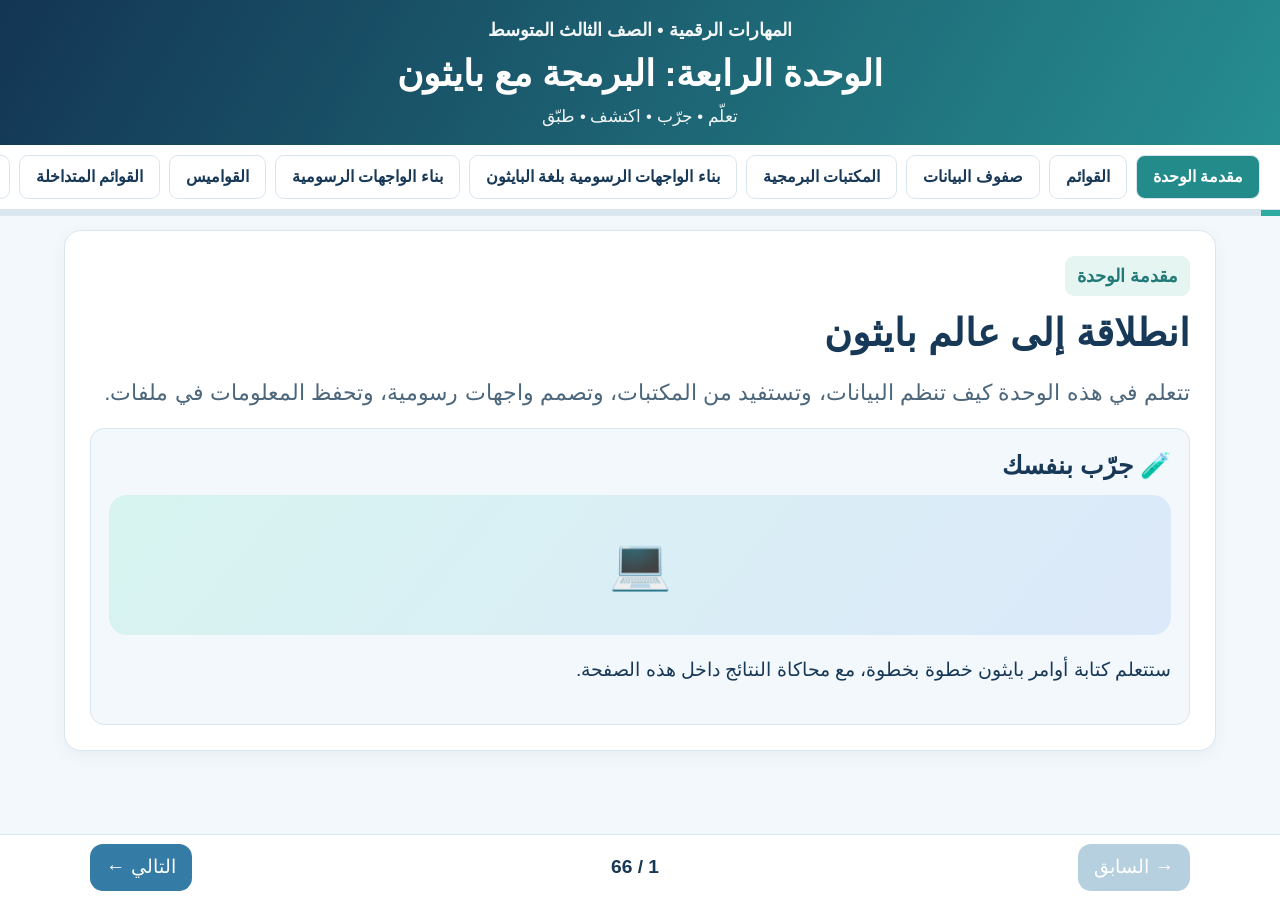
==== python-unit4.html @ 852eeb7a "Alternate blue and warm amber backgrounds across function example cards" ====
<!doctype html><html lang="ar" dir="rtl"><head><meta charset="utf-8"><meta name="viewport" content="width=device-width,initial-scale=1"><title>الوحدة الرابعة | البرمجة مع بايثون</title><style>
:root{--navy:#173957;--teal:#238c8b;--bg:#f3f8fc;--line:#d9e6ef}*{box-sizing:border-box}body{margin:0;background:var(--bg);color:var(--navy);font-family:Tahoma,Arial,sans-serif;line-height:1.9}header{background:linear-gradient(120deg,#133554,#268e90);color:white;padding:20px 5vw;box-shadow:0 4px 20px #1234}header h1{margin:0;font-size:clamp(21px,3vw,35px)}header small{opacity:.88}.tabs{display:flex;gap:8px;overflow:auto;padding:13px 5vw;background:white;position:sticky;top:0;z-index:3;border-bottom:1px solid var(--line)}.tabs button{white-space:nowrap;border:1px solid var(--line);background:white;border-radius:12px;padding:10px 16px;color:var(--navy);cursor:pointer}.tabs button.active{background:var(--teal);color:white}.wrap{max-width:1100px;margin:24px auto 125px;padding:0 18px}.card{background:white;border:1px solid var(--line);border-radius:24px;padding:clamp(18px,4vw,38px);box-shadow:0 12px 35px #14365210}.tag{display:inline-block;background:#e5f5f2;color:#217a78;padding:5px 17px;border-radius:30px;font-weight:bold}.card h2{font-size:clamp(28px,4.5vw,49px);line-height:1.35;margin:18px 0}.lead{font-size:clamp(17px,2.4vw,23px);color:#4c677c}.demo{background:#f3f8fc;border:1px solid var(--line);padding:22px;border-radius:20px;margin-top:26px}.demo h3{margin-top:0}pre{direction:ltr;text-align:left;white-space:pre-wrap;overflow-wrap:anywhere;background:#142c43;color:#d6f4ef;border-radius:14px;padding:18px;font-size:clamp(13px,1.8vw,18px);line-height:1.7}button.action{border:0;background:#287eaa;color:white;border-radius:12px;padding:11px 20px;font:inherit;cursor:pointer;margin:5px}button.action.secondary{background:#e2edf3;color:#19405d}input,select,textarea{font:inherit;padding:10px;border:1px solid #bed4df;border-radius:10px;max-width:100%}textarea{width:100%;min-height:80px}output,.result{display:block;background:#e5f5f2;color:#185d5c;border-radius:12px;padding:12px 16px;margin-top:12px;min-height:50px;font-weight:bold}footer{position:fixed;bottom:0;left:0;right:0;background:#fff;border-top:1px solid var(--line);display:flex;align-items:center;justify-content:space-between;gap:8px;padding:12px max(14px,calc((100vw - 1050px)/2));z-index:4}footer button{border:0;border-radius:13px;padding:11px 20px;background:#347ba6;color:white;font:inherit;cursor:pointer}footer button:disabled{opacity:.35}#progress{height:6px;background:#dbe7ee}#bar{height:100%;width:0;background:#2eaaa1;transition:width .3s}.grid{display:grid;grid-template-columns:repeat(auto-fit,minmax(145px,1fr));gap:12px}.tile{background:#fff;border:1px solid #b8d3e0;border-radius:14px;padding:16px;text-align:center;cursor:pointer}.tile:focus{outline:3px solid #4b9}.visual{height:200px;background:linear-gradient(130deg,#d7f4f0,#dce9fa);border-radius:18px;display:grid;place-items:center;margin-top:20px}.visual span{font-size:75px}.hint{font-size:14px;color:#627d91}.chip{display:inline-block;background:#e7edf6;padding:8px 15px;border-radius:10px;margin:4px}canvas{max-width:100%;background:white;border:1px solid #aacbd1;border-radius:10px} @media(max-width:500px){footer button{padding:10px 13px}.wrap{margin-top:14px}.demo{padding:14px}}
</style><style id="tree-style">.tree{direction:rtl;text-align:center;overflow-x:auto;padding:18px 5px 12px;color:#173957}.tree small{display:block;direction:ltr;font-size:.68em;opacity:.72;font-weight:500}.tree-root,.tree-head,.tree-subhead{border-radius:15px;padding:13px 10px;font-weight:800}.tree-root{background:#173957;color:white;max-width:310px;margin:auto}.tree-branches{display:grid;grid-template-columns:1fr 1.7fr;gap:18px;margin-top:26px;position:relative}.tree-branch{border:2px solid #b8d9df;border-radius:18px;padding:12px;background:#f8fcff;min-width:0}.tree-head{background:#d6edf0}.tree-subbranches{display:grid;grid-template-columns:1fr 1fr;gap:10px;margin-top:14px}.tree-subhead{background:#e7eaf9}.tree-leaves{display:grid;gap:8px;margin-top:12px}.tree-leaves>div{background:white;border:1px solid #b8d9df;border-radius:11px;padding:10px 5px;font-weight:650;font-size:.93em}.tree-branches:before{content:"";position:absolute;top:-26px;left:50%;height:26px;border-left:3px solid #238c8b}@media(max-width:650px){.tree-branches{grid-template-columns:1fr;gap:15px}.tree-subbranches{grid-template-columns:1fr 1fr}.tree-leaves>div{font-size:.78em;padding:8px 3px}.tree-branch{padding:8px}.tree-root{font-size:1em}}@media(max-width:370px){.tree-subbranches{grid-template-columns:1fr}}</style><style id="syntax-explain-style">.explain{background:#f8fcfd;border:2px solid #d5e9e9;border-radius:19px;padding:clamp(14px,3vw,24px);margin:22px 0}.explain h3{margin:0 0 12px;color:#176b70}.explain p{font-size:clamp(16px,2vw,20px);line-height:2}.explain pre{direction:ltr;text-align:left;unicode-bidi:plaintext}.syntax-visual{display:flex;align-items:center;justify-content:center;gap:8px;flex-wrap:wrap;padding:20px 8px;margin:14px 0;background:white;border:1px solid #bedce2;border-radius:14px;font-family:monospace;font-size:clamp(16px,3vw,27px);font-weight:700}.syntax-bracket{background:#d8f3ef;color:#087b76;border-radius:10px;padding:5px 12px;font-size:1.5em}</style><style id="compact-screen-layout">
:root{--page-width:1180px}
html{scroll-padding-top:68px}
body{line-height:1.55;font-size:15px}
header{padding:9px 3vw}
header h1{font-size:clamp(17px,1.8vw,25px);line-height:1.3}
header small{font-size:12px}
.tabs{padding:7px 3vw;gap:6px;position:relative;top:auto}
.tabs button{padding:7px 12px;border-radius:9px;font-size:13px}
.wrap{max-width:var(--page-width);margin:12px auto 76px;padding:0 14px}
.card{padding:clamp(14px,2vw,25px);border-radius:17px;box-shadow:0 5px 16px #1436520d}
.tag{font-size:clamp(15px,1.5vw,19px);padding:5px 12px;border-radius:9px}
.card h2{font-size:clamp(24px,2.7vw,35px);line-height:1.3;margin:10px 0 12px;font-weight:800}
.lead{font-size:clamp(15px,1.45vw,18px);line-height:1.75;margin:8px 0 14px}
.explain{padding:clamp(12px,1.6vw,18px);margin:12px 0;border-radius:13px}
.explain h3,.demo h3{font-size:clamp(17px,1.65vw,21px);line-height:1.45;margin:0 0 9px}
.explain p{font-size:clamp(15px,1.4vw,18px);line-height:1.75;margin:8px 0 12px}
.syntax-visual{padding:10px 6px;margin:9px 0;font-size:clamp(15px,2.2vw,22px)}
.syntax-bracket{padding:2px 9px}
.demo{padding:clamp(12px,1.7vw,18px);border-radius:14px;margin-top:14px}
pre{font-size:clamp(13px,1.3vw,16px);line-height:1.5;padding:12px;margin:10px 0}
.visual{height:140px;margin-top:12px}.visual span{font-size:50px}
.grid{gap:8px}.tile{padding:10px;border-radius:10px}
button.action{padding:8px 15px;margin:3px;font-size:14px}
input,select,textarea{padding:7px}
output,.result{min-height:38px;padding:8px 12px;margin-top:8px}
footer{padding:7px max(12px,calc((100vw - 1100px)/2))}
footer button{padding:7px 16px;font-size:14px}
.tree{padding:8px 3px}.tree-root,.tree-head,.tree-subhead{padding:8px 6px}.tree-branches{margin-top:17px;gap:10px}.tree-branch{padding:8px}.tree-leaves{gap:5px;margin-top:7px}.tree-leaves>div{padding:6px 4px}
@media(min-width:900px) and (max-height:800px){header{padding:5px 3vw}.tabs{padding:5px 3vw}.wrap{margin-top:8px}.card{padding:14px 22px}.card h2{margin:7px 0;font-size:27px}.lead{margin:6px 0 10px}.explain{margin:9px 0;padding:11px 15px}.demo{margin-top:9px}}
@media(max-width:600px){header{padding:9px 14px}.wrap{margin:9px auto 74px;padding:0 9px}.card{padding:13px}.card h2{font-size:25px}.tag{font-size:15px}.tabs{padding:6px 9px}.explain,.demo{padding:11px}.syntax-visual{gap:4px}}
</style><style id="classroom-readability-v2">
/* Clear multi-line header rather than compressed text */
header{padding:16px 24px 15px;text-align:center}
header small{display:block;font-size:clamp(16px,1.4vw,20px);font-weight:650;line-height:1.6;opacity:.95}
header h1{font-size:clamp(27px,2.8vw,40px);line-height:1.35;margin:5px 0 7px;letter-spacing:0}
header>div{font-size:clamp(16px,1.3vw,19px);line-height:1.5;opacity:.94}
.tabs{padding:10px 20px;gap:9px;justify-content:flex-start}
.tabs button{font-size:clamp(16px,1.25vw,19px);font-weight:700;line-height:1.5;padding:9px 16px;flex-shrink:0}
body{font-size:clamp(18px,1.5vw,21px);line-height:1.7}
.wrap{margin-top:14px}
.card h2{font-size:clamp(29px,3vw,41px);line-height:1.4;margin:10px 0 13px}
.tag{font-size:clamp(17px,1.4vw,21px)}
.lead{font-size:clamp(20px,1.75vw,24px);line-height:1.8}
.explain h3,.demo h3{font-size:clamp(21px,1.95vw,27px)}
.explain p{font-size:clamp(19px,1.65vw,23px);line-height:1.8}
pre{font-size:clamp(17px,1.55vw,21px);line-height:1.65}
.syntax-visual{font-size:clamp(19px,2.3vw,29px)}
.tile,.chip,button.action,footer button,input,select,textarea,output,.result{font-size:clamp(17px,1.5vw,21px)}
.hint{font-size:17px}
.tree{font-size:clamp(17px,1.4vw,21px)}
.tree-leaves>div{font-size:.93em}
footer{padding-top:9px;padding-bottom:9px}
@media(max-width:650px){
header{padding:13px 12px;text-align:center}
header h1{font-size:27px}
header small,header>div{font-size:16px}
.tabs{padding:8px 10px}
.tabs button{font-size:16px;padding:8px 12px}
body{font-size:18px}
.card h2{font-size:29px}
.lead,.explain p{font-size:19px}
.explain h3,.demo h3{font-size:21px}
pre{font-size:16px}
.tree{font-size:16px}
}
</style><style id="book-completeness-style">.book-lesson{padding:10px 2px}.book-source{display:inline-block;background:#e8f1ff;border:1px solid #bcd5ef;border-radius:10px;color:#275780;padding:6px 12px;font-size:17px;margin-bottom:9px}.book-lesson h3{font-size:23px;margin:8px 0}.book-explain{background:white;border-right:5px solid #238c8b;padding:12px 17px;line-height:1.85;font-size:clamp(19px,1.65vw,23px);border-radius:9px}.book-review{background:#e6f5ee;padding:13px;border-radius:10px;margin:10px 0;font-size:19px;line-height:1.8}.book-lesson pre{font-size:clamp(17px,1.5vw,21px)}</style><style id="book-function-table-style">.book-table-intro,.book-table-note{font-size:clamp(19px,1.6vw,23px);line-height:1.8}.book-table-wrap{overflow-x:auto;margin:16px 0 24px;border:1px solid #bed8e5;border-radius:14px}.book-functions{border-collapse:collapse;width:100%;background:white;min-width:650px;font-size:clamp(18px,1.45vw,21px)}.book-functions th{background:#176d80;color:white;text-align:right;padding:13px}.book-functions td{padding:12px;border-bottom:1px solid #dce9ef;vertical-align:middle}.book-functions tr:nth-child(even){background:#f1f8fb}.book-functions code{font-size:clamp(16px,1.4vw,20px);color:#15476c;font-weight:700}.book-functions button.action{white-space:nowrap;font-size:17px}.book-table-note{background:#e7f5f2;border-radius:12px;padding:13px}</style><style id="function-name-direction">.function-name{display:inline-block;direction:ltr;unicode-bidi:isolate;white-space:nowrap;font-family:Arial,Tahoma,sans-serif}.card h2{unicode-bidi:plaintext}</style><style id="function-modal-style">
.function-modal-overlay{position:fixed;inset:0;z-index:9999;background:rgba(12,34,53,.68);display:flex;align-items:center;justify-content:center;padding:16px}
.function-modal{background:#fff;color:#173957;border-radius:22px;width:min(800px,100%);max-height:90vh;overflow-y:auto;padding:clamp(18px,3vw,30px);box-shadow:0 20px 65px #001a2c66;direction:rtl}
.function-modal-top{display:flex;align-items:flex-start;justify-content:space-between;gap:16px;border-bottom:1px solid #d8e6ef;padding-bottom:10px}
.function-modal h2{font-size:clamp(23px,2.4vw,32px);margin:0;line-height:1.6}
.function-modal h3{font-size:22px;margin:12px 0 6px}
.function-modal p{font-size:clamp(18px,1.5vw,22px);line-height:1.8}
.function-close{background:#eaf1f5;border:1px solid #bdd3df;border-radius:12px;padding:8px 13px;white-space:nowrap;font:inherit;font-size:18px;cursor:pointer;color:#17425b}
.function-modal pre{font-size:clamp(16px,1.5vw,21px);line-height:1.7}
.function-modal-explain{background:#eaf7f5;padding:13px;border-radius:12px}
.function-modal-result{display:block;background:#d9f4e6;color:#17593e;padding:13px;margin-top:12px;border-radius:12px;font-weight:bold;font-size:21px;direction:ltr;text-align:center}
.function-modal-result[hidden]{display:none}
@media(max-width:600px){.function-modal{padding:15px}.function-modal-top{flex-wrap:wrap}.function-close{margin-right:auto}}
</style><style id="inline-function-style">
.book-functions .inline-function-example td{padding:0;border-bottom:2px solid #8abec3;background:#f5fbfb}
.inline-function-example[hidden]{display:none}
.inline-example-content{padding:17px 20px 20px;border-right:5px solid #238c8b}
.inline-example-head{display:flex;align-items:center;justify-content:space-between;gap:12px;flex-wrap:wrap}
.inline-example-head h3{font-size:clamp(21px,1.9vw,26px);margin:0}
.inline-example-hide{font:inherit;font-size:17px;border:1px solid #b8d3e0;background:white;color:#205e6a;border-radius:10px;padding:8px 13px;cursor:pointer}
.inline-example-content p{font-size:clamp(18px,1.55vw,22px);line-height:1.8}
.inline-example-content pre{font-size:clamp(17px,1.5vw,21px);margin:12px 0}
.inline-example-note{background:#e5f4f1;padding:12px;border-radius:10px}
.inline-example-result{display:block;background:#d8f4e5;color:#175b41;padding:12px;margin-top:10px;border-radius:10px;font-weight:bold;direction:ltr;text-align:center}
.inline-example-result[hidden]{display:none}
</style><style id="native-expand-style">.book-functions .function-detail-row td{padding:0 12px 12px;background:#f7fbfd}.function-native-detail{border:2px solid #8dc9c5;border-radius:13px;overflow:hidden;background:#fff}.function-native-detail summary{list-style:none;cursor:pointer;background:#e0f4ef;color:#145c64;font-weight:800;font-size:clamp(18px,1.5vw,22px);padding:13px 17px;line-height:1.7}.function-native-detail summary::-webkit-details-marker{display:none}.function-native-detail[open] summary{background:#bde8de}.function-native-content{padding:12px 18px 18px}.function-native-content p{font-size:clamp(18px,1.5vw,22px);line-height:1.8}.function-native-content pre{font-size:clamp(17px,1.5vw,21px)}.function-native-result{background:#d9f5e7;color:#195a3c;padding:13px;border-radius:10px;font-size:20px}.expand-hint{color:#176f75;font-size:16px;font-weight:700}.function-row td{border-bottom:0!important}.function-detail-row td{border-bottom:2px solid #c8e2e4!important}</style><style id="simple-functions-table-style">.simple-function-table{min-width:650px;table-layout:fixed}.simple-function-table th:first-child{width:32%}.simple-function-table th:nth-child(2){width:68%}.simple-function-table td{vertical-align:top;padding:15px}.simple-function-table .function-name-cell code{font-size:clamp(19px,1.7vw,24px);white-space:normal;overflow-wrap:anywhere}.simple-function-table .function-name-cell p{font-size:clamp(17px,1.45vw,21px);line-height:1.8;margin:12px 0}.simple-function-table .function-example-cell pre{margin:0 0 9px;font-size:clamp(16px,1.45vw,20px);padding:14px;white-space:pre-wrap}.simple-function-result{background:#def3e8;border-radius:9px;padding:10px 14px;font-size:clamp(17px,1.4vw,20px);line-height:1.8}.simple-function-result bdi{font-weight:700;color:#145e4d}.simple-function-table tr:nth-child(even){background:#f5fafc}</style><style id="function-card-borders-v19">
/* Separate every function example as a clearly outlined card without changing content */
.simple-function-table{border-collapse:separate!important;border-spacing:0 13px!important;background:#f2f8fb!important;padding:7px 12px 12px!important;border:0!important}
.simple-function-table thead th{background:#176d80!important}
.simple-function-table tbody tr{background:#fff!important;box-shadow:0 3px 11px rgba(18,64,86,.11);outline:2px solid #8dbacb;outline-offset:0;border-radius:13px}
.simple-function-table tbody tr:nth-child(even){background:#f9fcff!important}
.simple-function-table tbody td{border-top:2px solid #91bfcc!important;border-bottom:2px solid #91bfcc!important}
.simple-function-table tbody td:first-child{border-right:2px solid #91bfcc!important;border-top-right-radius:13px;border-bottom-right-radius:13px;background:#edf7fa}
.simple-function-table tbody td:last-child{border-left:2px solid #91bfcc!important;border-top-left-radius:13px;border-bottom-left-radius:13px}
.simple-function-table tbody tr:hover td{border-color:#258e91!important}
@media(max-width:650px){.simple-function-table{border-spacing:0 10px!important;padding:5px 7px!important}.simple-function-table tbody td{padding:12px}}
</style><style id="alternating-function-cards-v20">
/* Alternate full card backgrounds with readable text and distinct borders */
.simple-function-table tbody tr:nth-child(odd) td{background:#e9f5ff!important;border-color:#80b6db!important}
.simple-function-table tbody tr:nth-child(even) td{background:#fff2df!important;border-color:#e6b777!important}
.simple-function-table tbody tr:nth-child(odd) td:first-child{background:#d9edff!important}
.simple-function-table tbody tr:nth-child(even) td:first-child{background:#ffe8c8!important}
.simple-function-table tbody tr:nth-child(odd) .simple-function-result{background:#cfe8f9!important}
.simple-function-table tbody tr:nth-child(even) .simple-function-result{background:#f9dfb8!important}
.simple-function-table tbody tr:nth-child(odd):hover td{border-color:#378dbb!important}
.simple-function-table tbody tr:nth-child(even):hover td{border-color:#c38a35!important}
</style></head><body><header><small>المهارات الرقمية • الصف الثالث المتوسط</small><h1>الوحدة الرابعة: البرمجة مع بايثون</h1><div>تعلّم • جرّب • اكتشف • طبّق</div></header><nav class="tabs" id="tabs"></nav><div id="progress"><div id="bar"></div></div><main class="wrap"><article class="card" id="slide"></article></main><footer><button id="prev">→ السابق</button><b id="counter"></b><button id="next">التالي ←</button></footer><script>
const slides=[{"title": "انطلاقة إلى عالم بايثون", "section": "مقدمة الوحدة", "desc": "تتعلم في هذه الوحدة كيف تنظم البيانات، وتستفيد من المكتبات، وتصمم واجهات رسومية، وتحفظ المعلومات في ملفات.", "kind": "intro"}, {"title": "هياكل البيانات", "section": "القوائم وصفوف البيانات", "desc": "هي طرق لتنظيم البيانات وتخزينها؛ منها البسيطة مثل الأعداد والنصوص، وغير البسيطة مثل القوائم والقواميس.", "kind": "concept"}, {"title": "أنشئ قائمة", "section": "القوائم وصفوف البيانات", "desc": "القائمة تجمع عناصر مرتبة بين قوسين مربعين، ويمكن تغيير عناصرها وإضافة عناصر جديدة.", "kind": "list"}, {"title": "الوصول إلى عناصر القائمة", "section": "القوائم وصفوف البيانات", "desc": "يبدأ فهرس عناصر القائمة من الصفر؛ العنصر الأول رقمه 0 والثاني رقمه 1.", "kind": "index"}, {"title": "إضافة وحذف العناصر", "section": "القوائم وصفوف البيانات", "desc": "تضيف append() عنصرًا في نهاية القائمة، وتحذف remove() عنصرًا محددًا بقيمته من القائمة.", "kind": "append"}, {"title": "صفوف البيانات Tuple", "section": "القوائم وصفوف البيانات", "desc": "صف البيانات يشبه القائمة، لكنه غير قابل لتعديل عناصره بعد إنشائه، ويُكتب عادة بين قوسين دائريين.", "kind": "tuple"}, {"title": "اختبر فهمك: القوائم", "section": "القوائم وصفوف البيانات", "desc": "ما رقم فهرس أول عنصر في قائمة بايثون؟", "kind": "quiz:0|1|2|0"}, {"title": "لماذا نستخدم المكتبات؟", "section": "المكتبات البرمجية", "desc": "المكتبة مجموعة تعليمات برمجية جاهزة نعيد استخدامها لتوفير الوقت والجهد.", "kind": "concept"}, {"title": "المكتبات القياسية", "section": "المكتبات البرمجية", "desc": "تضم بايثون مكتبات جاهزة، مثل math للحسابات وrandom للاختيار العشوائي.", "kind": "library"}, {"title": "جرّب دوال الرياضيات", "section": "المكتبات البرمجية", "desc": "استخدم دالة الجذر التربيعي من مكتبة math لحساب جذر عدد.", "kind": "sqrt"}, {"title": "الاختيار العشوائي", "section": "المكتبات البرمجية", "desc": "يمكن اختيار قيمة عشوائية من مجموعة قيم باستخدام random.choice.", "kind": "random"}, {"title": "مدير الحزم pip", "section": "المكتبات البرمجية", "desc": "يُستخدم pip لتثبيت مكتبات إضافية عند توفر بيئة بايثون مناسبة واتصال مطلوب.", "kind": "pip"}, {"title": "اختبر فهمك: المكتبات", "section": "المكتبات البرمجية", "desc": "ما فائدة المكتبات البرمجية؟", "kind": "quiz:إعادة استخدام أكواد جاهزة|حذف بايثون|منع كتابة البرامج|0"}, {"title": "مرحبًا بالواجهات الرسومية", "section": "بناء الواجهات الرسومية", "desc": "تساعد Tkinter في بناء نوافذ وعناصر تفاعل، مثل الأزرار ولوحة الرسم Canvas.", "kind": "gui"}, {"title": "لوحة الرسم Canvas", "section": "بناء الواجهات الرسومية", "desc": "تحدد مساحة الرسم، لون الخلفية، وأبعاد النافذة قبل رسم الأشكال.", "kind": "canvas"}, {"title": "الإحداثيات", "section": "بناء الواجهات الرسومية", "desc": "تُحدد مواضع الرسم باستخدام قيم x وy؛ تزداد x إلى اليمين وy إلى الأسفل.", "kind": "coords"}, {"title": "رسم الأشكال", "section": "بناء الواجهات الرسومية", "desc": "يمكن رسم خطوط ومستطيلات وأشكال بيضاوية على Canvas.", "kind": "shapes"}, {"title": "الأحداث والتفاعل", "section": "بناء الواجهات الرسومية", "desc": "تستجيب الواجهات الرسومية لأحداث مثل النقر بالفأرة والضغط على لوحة المفاتيح.", "kind": "events"}, {"title": "اختبر فهمك: Tkinter", "section": "بناء الواجهات الرسومية", "desc": "ما العنصر المستخدم للرسم داخل نافذة Tkinter؟", "kind": "quiz:Canvas|print|input|0"}, {"title": "ما القاموس؟", "section": "القواميس", "desc": "القاموس يخزن أزواجًا من المفاتيح والقيم، مثل اسم الطالب ودرجته.", "kind": "dict"}, {"title": "الوصول إلى القيم", "section": "القواميس", "desc": "يمكن قراءة قيمة القاموس بذكر مفتاحها بين أقواس مربعة.", "kind": "dictget"}, {"title": "تعديل القاموس", "section": "القواميس", "desc": "يمكن إضافة مفتاح جديد أو تغيير قيمة مفتاح موجود، وكذلك حذف مفتاح.", "kind": "dictedit"}, {"title": "اختبر فهمك: القواميس", "section": "القواميس", "desc": "أي تركيب يربط اسمًا بقيمة؟", "kind": "quiz:القاموس|العدد الصحيح|السلسلة النصية|0"}, {"title": "القوائم المتداخلة", "section": "القوائم المتداخلة", "desc": "يمكن أن تحتوي قائمة على قائمة أخرى، مثل جدول درجات عدة طلاب.", "kind": "nested"}, {"title": "الوصول إلى قيمة متداخلة", "section": "القوائم المتداخلة", "desc": "استخدم فهرسين متتاليين: الأول لاختيار القائمة الداخلية، والثاني لاختيار عنصر منها.", "kind": "nestedget"}, {"title": "تحدي درجات الطلاب", "section": "القوائم المتداخلة", "desc": "تأمل الجدول، ثم اختر الصف والعمود لعرض الدرجة المقابلة.", "kind": "matrix"}, {"title": "لماذا نستخدم الملفات؟", "section": "الملفات", "desc": "تُفقد البيانات الموجودة في ذاكرة التشغيل عند إغلاق البرنامج، بينما تبقى البيانات المحفوظة في الملفات.", "kind": "concept"}, {"title": "فتح ملف نصي", "section": "الملفات", "desc": "تستخدم open لفتح الملف، مع تحديد نمط مثل r للقراءة أو w للكتابة أو a للإلحاق.", "kind": "file"}, {"title": "الكتابة والقراءة", "section": "الملفات", "desc": "يمكن كتابة نص إلى ملف وقراءته لاحقًا. هذا المثال يحاكي ملفًا نصيًا داخل الدرس دون الوصول إلى ملفات جهازك.", "kind": "filedemo"}, {"title": "مشروع الوحدة: حساب الدرجات", "section": "مشروع الوحدة", "desc": "أنشئ قوائم درجات للرياضيات والعلوم والدراسات الاجتماعية، ثم احسب المتوسط وحدد المادة الأعلى.", "kind": "project"}, {"title": "تحدي الختام", "section": "التقويم النهائي", "desc": "أكملت رحلة البرمجة مع بايثون. اختبر مهاراتك ثم جرّب كتابة البرامج على بيئة بايثون حقيقية.", "kind": "final"}];

const bookAdditions=[{"title":"إنشاء القوائم وطباعتها","section":"القوائم وصفوف البيانات","desc":"القائمة هيكل بيانات خطي مرتب، تقبل أرقامًا ونصوصًا وعناصر من أنواع مختلفة، وتُكتب عناصرها بين [ ] مفصولة بفواصل.","kind":"book","example":"nums = [1, 132, 358, 14.5, 7.13]\nfruits = [\"apple\", \"orange\", \"banana\"]\nprint(nums)\nprint(fruits)","explain":"الأقواس المربعة [ ] لإنشاء القائمة، والفاصلة , للفصل بين العناصر. يمكن المرور على العناصر باستخدام for.","source":"١٣٤–١٣٥"},{"title":"الفهرسة الموجبة والسالبة","section":"القوائم وصفوف البيانات","desc":"تبدأ الفهرسة من الصفر. ويمكن استخدام فهرس سالب للعد من نهاية القائمة.","kind":"book","example":"fruits = [\"apple\", \"orange\", \"banana\"]\nprint(fruits[2])  # banana\nprint(fruits[-1]) # banana\nprint(fruits[-2]) # orange","explain":"القوسان [ ] بعد اسم القائمة للوصول إلى عنصر؛ [0] للأول، [1] للثاني، و[-1] للأخير.","source":"١٣٥–١٣٦"},{"title":"تعديل عنصر في القائمة","section":"القوائم وصفوف البيانات","desc":"القوائم قابلة للتغيير، لذا يمكن استبدال قيمة عنصر موجود باستخدام فهرسه.","kind":"book","example":"fruits = [\"apple\", \"orange\", \"banana\"]\nfruits[1] = \"grape\"\nprint(fruits)  # [\"apple\", \"grape\", \"banana\"]","explain":"تحدد [1] العنصر الثاني ثم تستبدل قيمته. هذا يختلف عن الصف البياني الذي لا يقبل التعديل.","source":"١٣٦"},{"title":"دالة len()","section":"القوائم وصفوف البيانات","desc":"تعيد عدد عناصر القائمة. وهي دالة مدمجة تُكتب حول اسم القائمة بأقواس دائرية.","kind":"book","example":"grades = [89, 88, 98, 95]\nprint(len(grades)) # 4","explain":"تُمرر القائمة إلى len(grades) فتحسب العناصر الأربعة، وليس مجموع الدرجات.","source":"١٣٧"},{"title":"دالة sum()","section":"القوائم وصفوف البيانات","desc":"تحسب مجموع عناصر القائمة العددية.","kind":"book","example":"grades = [89, 88, 98, 95]\nprint(sum(grades)) # 370","explain":"sum() للجمع، ولا تصلح لجمع قائمة تحتوي على نصوص وأعداد مختلطة.","source":"١٣٧"},{"title":"دالتا max() وmin()","section":"القوائم وصفوف البيانات","desc":"تعيد max() أكبر قيمة، وتعيد min() أصغر قيمة من القائمة.","kind":"book","example":"grades = [89, 88, 98, 95]\nprint(max(grades)) # 98\nprint(min(grades)) # 88","explain":"يمكن تطبيق min على قائمة حروف قابلة للمقارنة مثل [\"b\",\"a\",\"x\"] فتعيد \"a\". لا تخلط أرقامًا ونصوصًا في المقارنة.","source":"١٣٨"},{"title":"إنشاء قائمة فارغة ثم إضافة العناصر","section":"القوائم وصفوف البيانات","desc":"تبدأ بقائمة فارغة [ ] ثم تستقبل عناصر جديدة باستخدام append().","kind":"book","example":"subjects = []\nfor i in range(3):\n    subject = input(\"Subject: \")\n    subjects.append(subject)\nprint(subjects)","explain":"append(x) تضيف x في نهاية القائمة. لاحظ الأقواس المربعة للقائمة والدائرية لاستدعاء الدالة.","source":"١٣٩"},{"title":"الدالة remove(x): حذف بالقيمة","section":"القوائم وصفوف البيانات","desc":"تحذف أول ظهور للعنصر الذي تساوي قيمته x، وليس العنصر الموجود في الفهرس x.","kind":"book","example":"grades = [89, 88, 98, 95]\ngrades.append(100)\ngrades.remove(88)\nprint(grades) # [89, 98, 95, 100]","explain":"remove(88) تبحث عن القيمة 88 وتحذفها. إذا لم توجد القيمة يحدث خطأ ValueError. هذا هو الحذف المعروض في الكتاب.","source":"١٣٩–١٤٠"},{"title":"الدالة count(x): عدّ التكرارات","section":"القوائم وصفوف البيانات","desc":"تعيد عدد مرات ظهور قيمة معينة داخل القائمة.","kind":"book","example":"grades = [89, 88, 98, 95]\ngrades.append(88)\nprint(grades.count(88)) # 2","explain":"القيمة 88 ظهرت مرتين؛ لا تحذف الدالة شيئًا، بل تعيد العدد فقط.","source":"١٣٩–١٤٠"},{"title":"الدالة sort(): ترتيب تصاعدي","section":"القوائم وصفوف البيانات","desc":"ترتب عناصر القائمة نفسها تصاعديًا.","kind":"book","example":"grades = [89, 98, 95, 100]\ngrades.sort()\nprint(grades) # [89, 95, 98, 100]","explain":"sort() تغير ترتيب القائمة الأصلية؛ الأقواس فارغة لأننا لم نمرر وسيطًا.","source":"١٣٩–١٤٠"},{"title":"الدالة reverse(): عكس الترتيب","section":"القوائم وصفوف البيانات","desc":"تعكس الترتيب الحالي للعناصر، ولا ترتبها تصاعديًا أو تنازليًا بحسب القيمة.","kind":"book","example":"grades = [89, 98, 95, 100]\ngrades.reverse()\nprint(grades) # [100, 95, 98, 89]","explain":"الفرق مهم: reverse() تقلب ترتيب العناصر الحالي، أما sort() فترتبها بحسب القيمة.","source":"١٣٩–١٤٠"},{"title":"الدالة clear(): إفراغ القائمة","section":"القوائم وصفوف البيانات","desc":"تحذف جميع العناصر من القائمة مع بقاء القائمة نفسها.","kind":"book","example":"grades = [89, 98, 95, 100]\ngrades.clear()\nprint(grades) # []","explain":"بعد clear() تصبح القائمة فارغة [ ]، بخلاف remove(x) التي تحذف قيمة محددة.","source":"١٣٩–١٤١"},{"title":"تدريب الدوال: قائمة المشتريات","section":"القوائم وصفوف البيانات","desc":"طبّق دالتي الحذف وعد العناصر على المثال الوارد في الكتاب.","kind":"book","example":"groceryList = [\"salad\", \"fruits\", \"vegetables\", \"dairy\"]\ngroceryList.remove(\"dairy\")\nprint(len(groceryList)) # 3","explain":"لإزالة dairy نستخدم remove(\"dairy\")، ولعرض عدد العناصر المتبقية نستخدم len(groceryList).","source":"١٤١"},{"title":"صفوف البيانات: عدم قابلية التعديل","section":"القوائم وصفوف البيانات","desc":"الصف Tuple مرتب لكنه غير قابل لتغيير عناصره بعد إنشائه.","kind":"book","example":"personalInfo = (\"Khaled\", \"khaled@edu.sa\", 1234)\nprint(personalInfo[0])\n# personalInfo[0] = \"Saad\"  # TypeError","explain":"يُنشأ الصف بالأقواس ( )، ويُقرأ عنصره بالأقواس [ ]. محاولة تغيير العنصر تُنتج خطأ TypeError.","source":"١٤٢–١٤٤"},{"title":"المكتبات والنماذج البرمجية","section":"المكتبات البرمجية","desc":"تضم مكتبة بايثون القياسية نماذج جاهزة ودوال يمكن إعادة استخدامها بدل كتابة كل وظيفة من الصفر.","kind":"book","example":"import math\nprint(math.sqrt(81))\nfrom math import floor\nprint(floor(3.8))","explain":"import لاستيراد النموذج كاملًا، وfrom ... import لاستيراد دالة محددة. تشرح صفحات الكتاب الفرق بين المكتبة والنموذج والدالة.","source":"١٤٨–١٥٤"},{"title":"نماذج النظام والرياضيات والوقت","section":"المكتبات البرمجية","desc":"يقدم الكتاب نماذج مثل sys وos وmath وtime وdatetime وtkinter، ويعرض أمثلة لاستدعاء دوالها.","kind":"book","example":"import sys\nimport os\nimport math\nimport datetime\nprint(sys.platform)\nprint(os.getcwd())\nprint(math.pi)\nprint(datetime.date.today())","explain":"sys لمعلومات النظام، وos للتعامل مع بيئة التشغيل، وmath للرياضيات، وdatetime للتاريخ. قد تختلف النتائج بحسب الجهاز.","source":"١٥٤–١٦٢"},{"title":"الزوايا والدوال الرياضية","section":"المكتبات البرمجية","desc":"تستخدم دوال sin وcos وtan قياس الزاوية بالتقدير الدائري، وليس الدرجات مباشرة.","kind":"book","example":"import math\nangle = math.radians(60)\nprint(math.sin(angle))\nprint(math.cos(angle))","explain":"تحول radians(60) الستين درجة إلى راديان قبل تمريرها إلى الدوال المثلثية.","source":"١٥٨–١٥٩"},{"title":"مكتبة pygame وإنشاء الشاشة","section":"المكتبات البرمجية","desc":"يشرح الكتاب تثبيت pygame وتهيئتها وإنشاء نافذة وتحديد الألوان وأبعاد الشاشة.","kind":"book","example":"import pygame\npygame.init()\nscreen = pygame.display.set_mode((500, 400))\npygame.display.set_caption(\"My screen\")","explain":"تحتاج pygame إلى تثبيت منفصل في بيئة بايثون. الزوج (500, 400) يمثل العرض والارتفاع، والألوان قد تُمثل بقيم RGB.","source":"١٦٣–١٦٨"},{"title":"تكينتر: الألوان ولوحة الرسم","section":"بناء الواجهات الرسومية بلغة البايثون","desc":"يمكن تحديد الألوان بأسمائها أو قيمها، وتُنشأ لوحة Canvas لرسم الأشكال.","kind":"book","example":"from tkinter import *\nwindow = Tk()\ncanvas = Canvas(window, bg=\"teal\", width=600, height=200)\ncanvas.pack()\nwindow.mainloop()","explain":"تحدد bg لون الخلفية، وwidth العرض، وheight الارتفاع. pack() تعرض اللوحة في النافذة.","source":"١٧١–١٧٤"},{"title":"الأحداث والتفاعل مع الفأرة","section":"بناء الواجهات الرسومية بلغة البايثون","desc":"يربط bind الحدث بدالة تستجيب للنقر أو حركة مؤشر الفأرة.","kind":"book","example":"def callback(event):\n    print(event.x, event.y)\ncanvas.bind(\"<Button-1>\", callback)","explain":"<Button-1> لنقرة الفأرة اليسرى. يمرر الحدث إحداثيات النقر، ويُكتب اسم callback دون أقواس عند الربط.","source":"١٧٥–١٧٦"},{"title":"رسم الخط والمثلث والمستطيل والبيضاوي","section":"بناء الواجهات الرسومية بلغة البايثون","desc":"يعرض الكتاب دوال الرسم باستخدام إحداثيات النقاط على لوحة Canvas.","kind":"book","example":"canvas.create_line(20, 30, 180, 100)\ncanvas.create_polygon(20, 120, 80, 30, 140, 120)\ncanvas.create_rectangle(180, 30, 280, 120)\ncanvas.create_oval(300, 30, 420, 120)","explain":"تُقرأ الإحداثيات في أزواج x,y. يبدأ المحور الرأسي من أعلى اللوحة ويتجه للأسفل.","source":"١٧٣–١٨٠"},{"title":"إنشاء القاموس بطريقتين","section":"القواميس","desc":"ينشأ القاموس إما بأقواس { } مع أزواج مفتاح:قيمة، أو باستخدام dict().","kind":"book","example":"gulf = {\"Oman\": \"Muscat\", \"Bahrain\": \"Manama\"}\nother = dict(Oman=\"Muscat\", Bahrain=\"Manama\")\nprint(gulf)","explain":"كل مفتاح فريد؛ لا يمكن استخدام رقم فهرس للوصول إلى عنصر كما في القائمة.","source":"١٨٤–١٨٦"},{"title":"الوصول إلى قيم القاموس","section":"القواميس","desc":"تصل إلى القيمة إما باستخدام المفتاح بين [ ] أو باستخدام get().","kind":"book","example":"gulf = {\"Oman\": \"Muscat\", \"Bahrain\": \"Manama\"}\nprint(gulf[\"Oman\"])\nprint(gulf.get(\"Bahrain\"))","explain":"المفتاح وليس رقم الموقع هو وسيلة الوصول. get() تعيد None عند غياب المفتاح افتراضيًا، بينما [ ] قد تثير KeyError.","source":"١٨٧"},{"title":"تحديث القاموس وإظهار مفاتيحه وقيمه","section":"القواميس","desc":"يمكن تعديل القيم وإضافة أزواج جديدة باستخدام update()، وعرض المفاتيح والقيم باستخدام keys() وvalues().","kind":"book","example":"students = {\"Khalid\": 154327, \"Saad\": 154876}\nstudents.update({\"Ahmed\": 174527})\nstudents.update({\"Saad\": 154651})\nprint(students.keys())\nprint(students.values())","explain":"update() تضيف مفتاحًا جديدًا أو تغير قيمة مفتاح موجود. keys() للمفاتيح وvalues() للقيم.","source":"١٨٨–١٨٩"},{"title":"حذف عناصر القاموس","section":"القواميس","desc":"يمكن حذف زوج معين باستخدام del، أو حذف جميع العناصر باستخدام clear().","kind":"book","example":"gulf = {\"Oman\": \"Muscat\", \"Bahrain\": \"Manama\"}\ndel gulf[\"Oman\"]\nprint(gulf)\ngulf.clear()\nprint(gulf) # {}","explain":"del gulf[\"Oman\"] تحذف المفتاح وقيمته، وclear() تفرغ القاموس مع بقائه.","source":"١٩٠–١٩١"},{"title":"قوائم متداخلة من أنواع مختلفة","section":"القوائم المتداخلة","desc":"يمكن أن تضم القائمة قائمة داخلية إلى جانب عناصر أخرى مثل النصوص والأعداد.","kind":"book","example":"data = [3, [ \"a\", \"b\", \"c\" ], 7.5, -2, \"orange\"]\nprint(data[1])","explain":"الأقواس المربعة الخارجية تجمع عناصر القائمة الرئيسية، والداخلية تجمع عناصر قائمة فرعية.","source":"١٩٥–١٩٦"},{"title":"التكرارات المتداخلة","section":"القوائم المتداخلة","desc":"يمكن المرور على القوائم الداخلية باستخدام حلقتين متداخلتين.","kind":"book","example":"data = [[1, 2], [\"c\", \"d\"]]\nfor row in data:\n    for item in row:\n        print(item)","explain":"الحلقة الخارجية تمر على القوائم الفرعية، والداخلية تمر على عناصر كل قائمة.","source":"١٩٧–١٩٨"},{"title":"أنماط فتح الملفات","section":"الملفات","desc":"تستخدم open() اسم الملف ونمط التشغيل: r للقراءة، وw للكتابة مع استبدال المحتوى، وa للإلحاق، وr+ للقراءة والكتابة في ملف موجود.","kind":"book","example":"f = open(\"file.txt\", \"r\")\ntext = f.read()\nf.close()","explain":"يجب وجود الملف عند استخدام r أو r+. ينشئ w وa ملفًا إذا لم يكن موجودًا. أغلق الملف بعد الانتهاء.","source":"٢٠١–٢٠٣"},{"title":"قراءة ملف سطرًا بسطر","section":"الملفات","desc":"تقرأ readline() سطرًا واحدًا في كل استدعاء، بينما تقرأ readlines() جميع الأسطر في قائمة.","kind":"book","example":"f = open(\"file.txt\", \"r\")\nprint(f.readline())\nprint(f.readlines())\nf.close()","explain":"يُبقي الحرف \\n على نهاية السطر غالبًا، ويمكن استخدام replace(\"\\n\", \"\") لإزالته عند تخزين أسماء المدن.","source":"٢٠٤، ٢٠٧–٢٠٨"},{"title":"الفرق بين الإلحاق والكتابة","section":"الملفات","desc":"النمط a يضيف في نهاية الملف، أما w فيستبدل المحتوى السابق.","kind":"book","example":"f = open(\"cities.txt\", \"w\")\nf.write(\"Riyadh\\n\")\nf.close()\nf = open(\"cities.txt\", \"a\")\nf.write(\"Jeddah\\n\")\nf.close()","explain":"\\n ينشئ سطرًا جديدًا. لا تستخدم w لإضافة بيانات إلى ملف تريد الاحتفاظ بمحتواه القديم.","source":"٢٠٥–٢٠٦"},{"title":"ملف المدن وقائمة الأسطر","section":"الملفات","desc":"يمكن تحويل الأسطر المقروءة من ملف إلى عناصر قائمة، ثم إزالة محارف الانتقال للسطر.","kind":"book","example":"cities = []\nf = open(\"cities.txt\", \"r\")\nfor line in f:\n    cities.append(line.replace(\"\\n\", \"\"))\nf.close()\nprint(cities)","explain":"تستخدم append() لإضافة كل مدينة إلى القائمة بعد تنظيف النص.","source":"٢٠٧–٢٠٨"},{"title":"البحث عن كلمة في ملف","section":"الملفات","desc":"يوظف مثال الكتاب قراءة الأسطر وعد مرات ظهور كلمة يكتبها المستخدم.","kind":"book","example":"f = open(\"Riyadh.txt\", \"r\")\nword = input(\"Type a word: \")\ncount = 0\nfor line in f:\n    count += line.count(word)\nf.close()\nprint(count)","explain":"تجمع الحلقة عدد مرات ظهور الكلمة في أسطر الملف. تعتمد النتيجة على محتوى الملف وطريقة مطابقة النص.","source":"٢٠٨–٢٠٩"},{"title":"حساب مجموع الدرجات ومتوسطها من ملف","section":"الملفات","desc":"تُقرأ الدرجات من الملف، وتحوّل إلى أعداد، ثم يُحسب مجموعها ومتوسطها.","kind":"book","example":"grades = [85, 90, 93, 87, 98]\ntotal = sum(grades)\naverage = total / len(grades)\nprint(total)   # 453\nprint(average) # 90.6","explain":"يشرح الكتاب قراءة الدرجات من ملف، ثم تحويلها إلى أعداد، وحساب المجموع والمتوسط وإلحاق النتيجة بالملف.","source":"٢٠٩–٢١١"},{"title":"تدريبات الوحدة والمشروع","section":"مشروع الوحدة","desc":"تتضمن نهاية الوحدة تدريبات على الملفات ومشروع حساب درجات مواد الرياضيات والعلوم والدراسات الاجتماعية.","kind":"book","example":"math = [85, 90, 95]\nscience = [88, 92, 91]\nsocial = [90, 94, 96]\nprint(sum(math) / len(math))","explain":"تطبيق شامل على القوائم والتكرار والمجموع والمتوسط والملفات، يتبعه تقويم مهارات الوحدة.","source":"٢١٢–٢١٧"}];
const placeBefore=(kind,items)=>{let at=slides.findIndex(x=>x.kind===kind);if(at>=0)slides.splice(at,0,...items)};
placeBefore('list',bookAdditions.filter(x=>x.section==='القوائم وصفوف البيانات'&&['إنشاء القوائم وطباعتها'].includes(x.title)));
placeBefore('append',bookAdditions.filter(x=>x.section==='القوائم وصفوف البيانات'&&!['إنشاء القوائم وطباعتها'].includes(x.title)&&!x.title.startsWith('صفوف')));
placeBefore('tuple',bookAdditions.filter(x=>x.title.startsWith('صفوف البيانات:')));
placeBefore('library',bookAdditions.filter(x=>x.section==='المكتبات البرمجية'));
placeBefore('gui',bookAdditions.filter(x=>x.section==='بناء الواجهات الرسومية بلغة البايثون'));
placeBefore('dict',bookAdditions.filter(x=>x.section==='القواميس'));
placeBefore('nested',bookAdditions.filter(x=>x.section==='القوائم المتداخلة'));
placeBefore('file',bookAdditions.filter(x=>x.section==='الملفات'));
placeBefore('project',bookAdditions.filter(x=>x.section==='مشروع الوحدة'));

// جدول الدوال كما ورد في صفحات ١٣٧ و١٣٩ من الكتاب، قبل الأمثلة التطبيقية
const functionTableSlide={title:"جدول الدوال المستخدمة مع القوائم",section:"القوائم وصفوف البيانات",desc:"تعرّف أولًا على اسم كل دالة واستخدامها كما في الكتاب، ثم انتقل إلى مثال مستقل يوضح عملها ونتيجتها.",kind:"functionsTable"};
const firstFunction=slides.findIndex(s=>s.title==="دالة len()");
if(firstFunction>=0)slides.splice(firstFunction,0,functionTableSlide);
// ترتيب صريح: كل دروس القوائم ودوالها أولًا، ثم درس الصفوف مستقلًا
const firstLists=slides.findIndex(s=>s.kind==='concept');
const firstLibraries=slides.findIndex(s=>s.kind==='library');
if(firstLists>=0&&firstLibraries>firstLists){
 const unitSlides=slides.slice(firstLists,firstLibraries);
 const tupleSlides=unitSlides.filter(s=>s.kind==='tuple'||s.title.includes('صفوف البيانات')||s.title.includes('Tuple'));
 const listSlides=unitSlides.filter(s=>!tupleSlides.includes(s));
 const quizIndex=listSlides.findIndex(s=>s.kind==='quizlist');
 if(quizIndex>=0){const [quiz]=listSlides.splice(quizIndex,1);listSlides.push(quiz)}
 listSlides.forEach(s=>s.section='القوائم');
 tupleSlides.forEach(s=>s.section='صفوف البيانات');
 slides.splice(firstLists,unitSlides.length,...listSlides,...tupleSlides);
}
const groups=[...new Set(slides.map(x=>x.section))];let page=(()=>{try{let n=Number(localStorage.getItem('python_unit_slide'));return Number.isInteger(n)&&n>=0&&n<slides.length?n:0}catch{return 0}})();
const $=id=>document.getElementById(id);const code=(s)=>'<pre>'+s.replaceAll('&','&amp;').replaceAll('<','&lt;')+'</pre>';const btn=(label,fn)=>'<button class="action" onclick="'+fn+'">'+label+'</button>';const out='<output id="out">اضغط على الزر لتجربة المثال</output>';
function demo(s){let k=s.kind, t='';switch(k){
case 'functionsTable':{
const rows=[
['len(listName)','تعيد عدد عناصر القائمة.','دالة len()'],
['sum(listName)','تعيد مجموع عناصر القائمة العددية.','دالة sum()'],
['max(listName)','تعيد أكبر قيمة في القائمة.','دالتا max() وmin()'],
['min(listName)','تعيد أصغر قيمة في القائمة.','دالتا max() وmin()'],
['listName.append(x)','تضيف العنصر x في نهاية القائمة.','إنشاء قائمة فارغة ثم إضافة العناصر'],
['listName.remove(x)','تزيل أول عنصر قيمته x من القائمة.','الدالة remove(x): حذف بالقيمة'],
['listName.count(x)','تحسب عدد مرات ظهور العنصر x.','الدالة count(x): عدّ التكرارات'],
['listName.sort()','ترتب عناصر القائمة تصاعديًا.','الدالة sort(): ترتيب تصاعدي'],
['listName.reverse()','تعكس ترتيب عناصر القائمة الحالي.','الدالة reverse(): عكس الترتيب'],
['listName.clear()','تزيل جميع عناصر القائمة.','الدالة clear(): إفراغ القائمة']
];
t='<p class="book-table-intro">دوال القوائم وأمثلتها البرمجية — وفق ترتيب الكتاب المدرسي.</p>';
for(let part=0;part<2;part++){
const group=rows.slice(part===0?0:4,part===0?4:10);
t+='<div class="book-table-wrap"><table class="book-functions simple-function-table"><thead><tr><th>اسم الدالة</th><th>المثال البرمجي والنتيجة</th></tr></thead><tbody>'+group.map(([name,description,target])=>{
const lesson=slides.find(s=>s.title===target);
const result=functionResults[name]??'';
return '<tr><td class="function-name-cell"><bdi dir="ltr"><code>'+escapeText(name)+'</code></bdi><p>'+escapeText(description)+'</p></td><td class="function-example-cell">'+code(lesson?.example??'')+'<div class="simple-function-result"><strong>النتيجة:</strong> <bdi dir="ltr">'+escapeText(result)+'</bdi></div></td></tr>'
}).join('')+'</tbody></table></div>';
}
t+='<p class="book-table-note">ملاحظة: دوال len وsum وmax وmin تُستدعى مباشرة، أما append وremove وcount وsort وreverse وclear فتُكتب بعد اسم القائمة ونقطة. حذف قيمة محددة يكون باستخدام remove(x).</p>';break;}
case 'book':t='<div class="book-lesson"><div class="book-source">📖 من الكتاب المدرسي • صفحة '+s.source+'</div><h3>مثال برمجي مشروح</h3>'+code(s.example)+'<p class="book-explain">'+escapeText(s.explain)+'</p><button type="button" class="action" onclick="this.nextElementSibling.hidden=!this.nextElementSibling.hidden">أظهر نقاط الفهم</button><div class="book-review" hidden><strong>راجع الفكرة:</strong> '+escapeText(s.desc)+'<br><strong>لاحظ في الكود:</strong> '+escapeText(s.explain)+'</div></div>';break;
case 'intro':t='<div class="visual"><span>💻</span></div><p>ستتعلم كتابة أوامر بايثون خطوة بخطوة، مع محاكاة النتائج داخل هذه الصفحة.</p>';break;
case 'concept':t=`<div class="tree"><div class="tree-root">هياكل البيانات <small>Data Structures</small></div><div class="tree-branches"><div class="tree-branch"><div class="tree-head">هياكل بيانات بسيطة <small>Primitive</small></div><div class="tree-leaves"><div>الأعداد الصحيحة <small>Integer</small></div><div>الأعداد الحقيقية <small>Real</small></div><div>النصوص / الأحرف <small>Character</small></div><div>القيم المنطقية <small>Boolean</small></div></div></div><div class="tree-branch"><div class="tree-head">هياكل بيانات غير بسيطة <small>Non-primitive</small></div><div class="tree-subbranches"><div><div class="tree-subhead">خطية <small>Linear</small></div><div class="tree-leaves"><div>القائمة <small>List</small></div><div>المصفوفة <small>Array</small></div><div>المجموعة <small>Set</small></div><div>صف البيانات <small>Tuple</small></div><div>القاموس <small>Dictionary</small></div></div></div><div><div class="tree-subhead">غير خطية <small>Non-linear</small></div><div class="tree-leaves"><div>الشجرة <small>Tree</small></div><div>المخطط <small>Graph</small></div><div>الملف <small>File</small></div></div></div></div></div></div></div><p class="hint">الهياكل البسيطة تخزن قيمًا مفردة، أما غير البسيطة فتنظم مجموعات من القيم. الخطية تتتابع عناصرها، وغير الخطية لا تشترط ترتيبًا تسلسليًا.</p>`;break;
case 'list':t=code('fruits = ["apple", "orange", "banana"]\nprint(fruits)')+btn('شغّل المثال','showResult(`[\'apple\', \'orange\', \'banana\']`)')+out;break;
case 'index':t=code('fruits = ["apple", "orange", "banana"]\nprint(fruits[1])')+'<div class="grid" id="indexChoices"><div class="tile">0<br>apple</div><div class="tile">1<br>orange</div><div class="tile">2<br>banana</div></div><button class="action" type="button" id="indexRun">اعرض العنصر ١</button><output id="out" aria-live="polite">اضغط على الزر لتجربة المثال</output>';break;
case 'append':t=code('grades = [89, 88, 98, 95]\ngrades.append(100)\ngrades.remove(88)\nprint(grades)')+btn('أضف ١٠٠ واحذف القيمة ٨٨','showResult("[89, 98, 95, 100]")')+out;break;
case 'tuple':t=code('colors = ("red", "green", "blue")\nprint(colors[0])')+'<button type="button" class="action" id="tupleRun">اعرض أول لون</button><output id="out" aria-live="polite">اضغط على الزر لتجربة المثال</output>';break;
case 'library':t=code('import math\nprint(math.floor(3.8))')+btn('نفّذ','showResult("3")')+out;break;
case 'sqrt':t=code('import math\nprint(math.sqrt(عدد))')+'<label>اختر العدد: <input type="number" id="num" value="81" min="0"></label>'+btn('احسب الجذر','showResult(Math.sqrt(Math.max(0,Number($("num").value))))')+out;break;
case 'random':t=code('import random\nprint(random.choice(["أحمر", "أزرق", "أخضر"]))')+btn('اختر لونًا عشوائيًا','showResult(["أحمر","أزرق","أخضر"][Math.floor(Math.random()*3)])')+out;break;
case 'pip':t=code('python -m pip install package_name')+'<p class="hint">هذا مثال توضيحي للأمر، وليس زر تثبيت حقيقيًا. يلزم تنفيذ الأمر داخل بيئة بايثون.</p>';break;
case 'gui':t=code('from tkinter import *\nwindow = Tk()\nwindow.title("نافذتي")\nwindow.mainloop()')+'<div class="visual"><div style="background:white;border:3px solid #2b8b8c;border-radius:15px;width:75%;box-shadow:0 8px 25px #2343"><div style="background:#258e8d;color:white;padding:5px 12px">نافذتي — Python</div><div style="padding:18px;text-align:center">مرحبًا بك في Tkinter</div></div></div>';break;
case 'canvas':t=code('canvas = Canvas(bg="teal", width=400, height=400)\ncanvas.pack()')+'<div class="visual" style="background:teal;color:white;font-size:28px">Canvas — لوحة الرسم</div>';break;
case 'coords':t='<p>حرّك النقطة بتغيير الإحداثيات:</p><label>X <input id="x" type="range" min="10" max="290" value="90" oninput="drawPoint()"></label> <label>Y <input id="y" type="range" min="10" max="150" value="80" oninput="drawPoint()"></label><div><canvas id="cv" width="310" height="170"></canvas></div>'+out;break;
case 'shapes':t=code('canvas.create_rectangle(40, 40, 180, 130, fill="teal")')+'<canvas id="cv" width="310" height="170"></canvas>'+btn('ارسم مستطيلًا','drawShape("rect")')+btn('ارسم دائرة','drawShape("circle")');break;
case 'events':t='<div class="visual" id="eventBox" onclick="this.style.background=this.style.background===\'rgb(180, 235, 209)\'?\'#dce9fa\':\'#b4ebd1\';showResult(\'تم التقاط حدث النقر!\')" style="cursor:pointer"><b>👆 اضغط داخل المساحة</b></div>'+out;break;
case 'dict':t=code('student = {"name": "Ali", "score": 95}\nprint(student)')+btn('اعرض القاموس','showResult("{name: Ali, score: 95}")')+out;break;
case 'dictget':t=code('student = {"name": "Ali", "score": 95}\nprint(student["score"])')+btn('اقرأ الدرجة','showResult("95")')+out;break;
case 'dictedit':t=code('student = {"name": "Ali", "score": 95}\nstudent["score"] = 100\nprint(student["score"])')+btn('عدّل الدرجة','showResult("100")')+out;break;
case 'nested':t=code('grades = [[90, 85], [70, 95]]\nprint(grades)')+'<div class="grid"><div class="tile">الطالب الأول<br>90 ، 85</div><div class="tile">الطالب الثاني<br>70 ، 95</div></div>';break;
case 'nestedget':t=code('grades = [[90, 85], [70, 95]]\nprint(grades[1][0])')+btn('نفّذ','showResult("70")')+out;break;
case 'matrix':t='<p>اختر رقم الطالب ورقم الاختبار:</p><select id="row"><option value="0">الطالب الأول</option><option value="1">الطالب الثاني</option><option value="2">الطالب الثالث</option></select> <select id="col"><option value="0">الاختبار الأول</option><option value="1">الاختبار الثاني</option></select>'+btn('اعرض الدرجة','showResult([[90,85],[70,95],[88,92]][Number($("row").value)][Number($("col").value)])')+out;break;
case 'file':t=code('with open("notes.txt", "w", encoding="utf-8") as f:\n    f.write("مرحبًا بايثون")')+'<p class="hint">w يكتب ملفًا جديدًا أو يستبدل المحتوى، وa يضيف إلى نهايته، وr يقرأ المحتوى.</p>';break;
case 'filedemo':t=code('with open("notes.txt", "w", encoding="utf-8") as f:\n    f.write("مرحبًا بايثون")')+'<textarea id="fileText">مرحبًا بايثون</textarea>'+btn('احفظ داخل المحاكاة','saveText()')+btn('اقرأ النص المحفوظ','readText()')+out+'<p class="hint">المحاكاة تحفظ النص في متصفحك فقط، ولا تنشئ ملفًا حقيقيًا على الجهاز.</p>';break;
case 'project':t='<p>أدخل ثلاث درجات لكل مادة، مفصولة بفاصلة:</p><label>الرياضيات <input id="math" value="90,80,95"></label><p><label>العلوم <input id="science" value="85,88,92"></label></p><p><label>الدراسات الاجتماعية <input id="social" value="78,90,86"></label></p>'+btn('احسب النتائج','calcProject()')+out;break;
case 'final':t='<div class="visual"><span>🏆</span></div><p>أحسنت! أنجزت دروس الوحدة الرابعة. يمكنك الرجوع إلى أي درس من القائمة العلوية.</p>'+btn('العودة إلى البداية','go(0)');break;
default:if(k.startsWith('quiz:')){let a=k.slice(5).split('|');t='<div class="grid">'+a.slice(0,3).map((v,i)=>'<button class="tile" onclick="quiz('+i+','+Number(a[3])+')">'+v+'</button>').join('')+'</div>'+out;} }
return t;}

const detailedExplanations={"list":{"title":"القوسان المربعان [ ]","sample":"fruits = [\"apple\", \"orange\", \"banana\"]","description":"القوس [ يفتح القائمة، والقوس ] يغلقها، والفاصلة , تفصل العناصر. علامة = تخزن القائمة في المتغير fruits. يمكنك تغيير العناصر بعد إنشائها.","parts":["[","apple , orange , banana","]"]},"index":{"title":"القوسان المربعان للوصول إلى عنصر","sample":"fruits = [\"apple\", \"orange\", \"banana\"]\nprint(fruits[0])  # apple\nprint(fruits[2])  # banana\nprint(fruits[-1]) # banana","description":"نكتب اسم القائمة ثم [رقم الفهرس]. يبدأ العد من 0، والفهرس -1 يعني آخر عنصر. القوسان هنا لا ينشئان قائمة جديدة؛ بل يحددان العنصر المطلوب.","parts":["fruits[","0","]"]},"append":{"title":"إضافة عنصر وحذفه","sample":"numbers = [10, 20]\nnumbers.append(30)\nprint(numbers) # [10, 20, 30]\nnumbers.remove(20)\nprint(numbers) # [10, 30]","description":"النقطة . تستدعي عملية من عمليات القائمة. الأقواس الدائرية ( ) بعد append تحتوي العنصر الجديد. أما remove(20) فتحذف العنصر الذي قيمته 20.","parts":[]},"tuple":{"title":"الصف البياني: أقواس دائرية ( )","sample":"colors = (\"red\", \"green\", \"blue\")\nprint(colors[1]) # green","description":"يُنشأ الصف بين ( ) وتُفصل عناصره بفواصل. الصف لا يسمح بتغيير عناصره بعد إنشائه، لكن قراءة عنصر منه تستخدم الأقواس المربعة [ ] مثل القائمة.","parts":["(","red , green , blue",")"]},"library":{"title":"استيراد نموذج برمجي","sample":"import math\nprint(math.floor(3.8)) # 3","description":"الكلمة import تستورد النموذج math، والنقطة . تتيح استخدام دالته floor. الأقواس (3.8) تمرر العدد إلى الدالة.","parts":[]},"sqrt":{"title":"تمرير قيمة إلى دالة","sample":"import math\nprint(math.sqrt(81)) # 9.0","description":"الأقواس الدائرية ( ) تحتوي مُدخل الدالة. sqrt(81) تعني حساب الجذر التربيعي للعدد 81. وتُكتب النتيجة داخل print() لعرضها.","parts":[]},"random":{"title":"اختيار عنصر من قائمة","sample":"import random\ncolors = [\"red\", \"blue\", \"green\"]\nprint(random.choice(colors))","description":"القوسان [ ] يجمعان الخيارات في قائمة، بينما الأقواس ( ) في choice(colors) تحدد القائمة التي ستختار منها الدالة عنصرًا عشوائيًا.","parts":[]},"pip":{"title":"الفرق بين الأمر البرمجي وأمر التثبيت","sample":"python -m pip install pygame","description":"يُكتب هذا الأمر في الطرفية Terminal، وليس داخل ملف أوامر بايثون. وهو يطلب تثبيت حزمة pygame في بيئة بايثون المناسبة.","parts":[]},"gui":{"title":"إنشاء نافذة رسومية","sample":"from tkinter import *\nwindow = Tk()\nwindow.title(\"نافذتي\")\nwindow.mainloop()","description":"Tk() تنشئ النافذة. الأقواس ( ) في title(\"نافذتي\") تمرر نص عنوان النافذة. mainloop() تبقي النافذة قيد التشغيل وتستقبل الأحداث.","parts":[]},"canvas":{"title":"إنشاء لوحة رسم","sample":"canvas = Canvas(window, width=400, height=300, bg=\"white\")\ncanvas.pack()","description":"Canvas() ينشئ مساحة للرسم؛ width وheight يحددان الأبعاد، وbg لون الخلفية. الدالة pack() تعرض اللوحة داخل النافذة.","parts":[]},"coords":{"title":"قراءة الإحداثيات (x, y)","sample":"canvas.create_line(20, 30, 180, 100)","description":"كل نقطتين متتاليتين تمثلان (x, y). يبدأ المحور x من اليسار إلى اليمين، والمحور y من الأعلى إلى الأسفل. هنا يبدأ الخط عند (20,30) وينتهي عند (180,100).","parts":[]},"shapes":{"title":"الأقواس وترتيب قيم الرسم","sample":"canvas.create_rectangle(40, 40, 180, 130, fill=\"teal\")","description":"الأرقام الأربعة داخل ( ) تحدد ركني المستطيل: x1 وy1 ثم x2 وy2. الفواصل تفصل القيم، وfill يحدد لون التعبئة.","parts":[]},"events":{"title":"ربط حدث باستجابة","sample":"canvas.bind(\"<Button-1>\", on_click)","description":"bind() تربط الحدث بدالة. الرمز <Button-1> يشير إلى نقرة زر الفأرة الأيسر. اسم الدالة on_click يُكتب دون أقواس لأنها تُستدعى عند وقوع الحدث.","parts":[]},"dict":{"title":"القاموس: أقواس معقوفة { }","sample":"student = {\"name\": \"Ali\", \"score\": 95}\nprint(student)","description":"القوس { يفتح القاموس و} يغلقه. كل عنصر يتكون من مفتاح : قيمة، وتفصل الفاصلة , بين الأزواج. في المثال المفتاح name مرتبط بالنص Ali.","parts":["{","\"name\": \"Ali\", \"score\": 95","}"]},"dictget":{"title":"الوصول بالمفتاح لا برقم الفهرس","sample":"student = {\"name\": \"Ali\", \"score\": 95}\nprint(student[\"score\"]) # 95","description":"القاموس يُنشأ بالأقواس المعقوفة { }، لكن الوصول إلى قيمة يستخدم [\"اسم المفتاح\"]. هنا لا نكتب [0] للوصول إلى أول عنصر.","parts":[]},"dictedit":{"title":"تعديل قيمة أو إضافة مفتاح","sample":"student = {\"name\": \"Ali\", \"score\": 95}\nstudent[\"score\"] = 100\nstudent[\"class\"] = \"3A\"\ndel student[\"name\"]","description":"القوسان [ ] يحددان المفتاح المطلوب تعديله أو إضافته. التعليمة del تحذف المفتاح وقيمته من القاموس.","parts":[]},"nested":{"title":"قائمة داخل قائمة","sample":"grades = [[90, 85], [70, 95]]","description":"الأقواس المربعة الخارجية [ ] تحتوي قائمتين داخليتين، وكل قائمة داخلية محاطة أيضًا بـ [ ]. الفاصلة بين القائمتين تفصل الصفوف.","parts":["[","[90, 85] , [70, 95]","]"]},"nestedget":{"title":"فهرسان للوصول إلى عنصر داخلي","sample":"grades = [[90, 85], [70, 95]]\nprint(grades[1][0]) # 70","description":"القوس الأول [1] يختار القائمة الداخلية الثانية، ثم القوس الثاني [0] يختار أول عنصر فيها. يبدأ كلا الفهرسين من الصفر.","parts":[]},"matrix":{"title":"صف ثم عمود","sample":"grades = [[90, 85], [70, 95], [88, 92]]\nprint(grades[2][1]) # 92","description":"تخيّل القائمة الخارجية جدولًا: الرقم في القوس الأول يحدد الصف، والرقم في القوس الثاني يحدد العمود. grades[2][1] تعني الصف الثالث والعمود الثاني.","parts":[]},"file":{"title":"فتح ملف: الاسم والنمط بين أقواس","sample":"f = open(\"notes.txt\", \"w\", encoding=\"utf-8\")\nf.write(\"مرحبًا\")\nf.close()","description":"open() تستقبل اسم الملف بين علامتي اقتباس، ثم نمط الفتح. r للقراءة، w للكتابة مع استبدال المحتوى السابق، a للإضافة في نهاية الملف. close() تغلق الملف.","parts":[]},"filedemo":{"title":"الفرق بين الكتابة والقراءة والإلحاق","sample":"with open(\"notes.txt\", \"a\", encoding=\"utf-8\") as f:\n    f.write(\"\\nسطر جديد\")\nwith open(\"notes.txt\", \"r\", encoding=\"utf-8\") as f:\n    print(f.read())","description":"الأقواس في open() تحدد اسم الملف ونمطه. الدالة write() تكتب نصًا، وread() تقرأه. استخدام with يغلق الملف تلقائيًا بعد انتهاء الكتلة.","parts":[]},"project":{"title":"فهم بناء القوائم والدوال","sample":"scores = [90, 80, 95]\nprint(sum(scores)) # 265\nprint(len(scores)) # 3\nprint(sum(scores) / len(scores)) # 88.333...","description":"[ ] تنشئ قائمة الدرجات، و( ) تمرر القائمة إلى الدالتين sum وlen. القسمة / تحسب المتوسط.","parts":[]},"concept":{"title":"أمثلة توضح نوع البيانات","sample":"age = 15\nprice = 3.14\nname = \"Ali\"\npassed = True\nfruits = [\"apple\", \"banana\"]","description":"الأعداد والنصوص والقيم المنطقية أمثلة لهياكل بسيطة. أما القائمة [ ] فتجمع أكثر من قيمة. المخطط الشجري يبين تصنيف الأنواع.","parts":[]}};
function explainStructure(s){let d=detailedExplanations[s.kind];if(!d)return '';let parts=d.parts?.length===3?'<div class="syntax-visual" dir="ltr"><span class="syntax-bracket">'+escapeText(d.parts[0])+'</span><span>'+escapeText(d.parts[1])+'</span><span class="syntax-bracket">'+escapeText(d.parts[2])+'</span></div>':'';return '<section class="explain"><h3>🔎 '+escapeText(d.title)+'</h3>'+parts+'<p>'+escapeText(d.description)+'</p>'+code(d.sample)+'</section>'}
function escapeText(x){return String(x).replaceAll('&','&amp;').replaceAll('<','&lt;').replaceAll('>','&gt;').replaceAll('"','&quot;')}
function formatLessonTitle(title){return escapeText(title).replace(/([A-Za-z_][A-Za-z_0-9]*\(\))/g,'<bdi dir="ltr" class="function-name">$1</bdi>')}

// نافذة المثال: تظل صفحة جدول الدوال في موضعها دون تغيير الشريحة
const functionResults={
'len(listName)':'4','sum(listName)':'370','max(listName)':'98','min(listName)':'88',
'listName.append(x)':'[89, 88, 98, 95, 100]',
'listName.remove(x)':'[89, 98, 95, 100]',
'listName.count(x)':'2',
'listName.sort()':'[89, 95, 98, 100]',
'listName.reverse()':'[100, 95, 98, 89]',
'listName.clear()':'[]'
};
function closeFunctionExample(){const m=document.getElementById('functionModal');if(m){m.remove();document.body.style.overflow=''}}
function openFunctionExample(slide,method){
closeFunctionExample();
const modal=document.createElement('div');modal.id='functionModal';modal.className='function-modal-overlay';
const result=functionResults[method]??'راجع نتيجة المثال';
modal.innerHTML='<section class="function-modal" role="dialog" aria-modal="true" aria-label="مثال الدالة"><div class="function-modal-top"><h2>تطبيق الدالة <bdi dir="ltr">'+escapeText(method)+'</bdi></h2><button class="function-close" type="button" aria-label="إغلاق النافذة">✕ إغلاق</button></div><p>'+escapeText(slide.desc)+'</p><h3>مثال من الدرس</h3>'+code(slide.example)+'<p class="function-modal-explain">'+escapeText(slide.explain)+'</p><button type="button" class="action function-run">▶ شغّل المثال</button><output class="function-modal-result" aria-live="polite" hidden></output></section>';
document.body.appendChild(modal);document.body.style.overflow='hidden';
modal.querySelector('.function-close').onclick=closeFunctionExample;
modal.addEventListener('click',e=>{if(e.target===modal)closeFunctionExample()});
modal.querySelector('.function-run').onclick=()=>{const o=modal.querySelector('.function-modal-result');o.hidden=false;o.textContent='النتيجة: '+result};
modal.querySelector('.function-close').focus();
}
document.addEventListener('keydown',e=>{if(e.key==='Escape')closeFunctionExample()});

function toggleInlineFunctionExample(button,slide,method){
const row=button.closest('tr');const next=row.nextElementSibling;
if(next&&next.classList.contains('inline-function-example')){const opening=next.hidden;next.hidden=!opening;button.textContent=opening?'إخفاء المثال':'جرّب المثال';button.setAttribute('aria-expanded',String(opening));return}
const detail=document.createElement('tr');detail.className='inline-function-example';
const cell=document.createElement('td');cell.colSpan=3;
const result=functionResults[method]??'راجع نتيجة المثال';
cell.innerHTML='<div class="inline-example-content"><div class="inline-example-head"><h3>مثال الدالة <bdi dir="ltr">'+escapeText(method)+'</bdi></h3><button type="button" class="inline-example-hide">تصغير المثال ▲</button></div><p>'+escapeText(slide.desc)+'</p>'+code(slide.example)+'<p class="inline-example-note">'+escapeText(slide.explain)+'</p><button type="button" class="action inline-example-run">▶ شغّل المثال</button><output class="inline-example-result" hidden aria-live="polite"></output></div>';
detail.appendChild(cell);row.after(detail);
button.textContent='إخفاء المثال';button.setAttribute('aria-expanded','true');
cell.querySelector('.inline-example-hide').onclick=()=>{detail.hidden=true;button.textContent='جرّب المثال';button.setAttribute('aria-expanded','false')};
cell.querySelector('.inline-example-run').onclick=()=>{const out=cell.querySelector('.inline-example-result');out.hidden=false;out.textContent='النتيجة: '+result};
}
function render(){let s=slides[page];$('slide').innerHTML='<span class="tag">'+s.section+'</span><h2>'+s.title+'</h2><p class="lead">'+s.desc+'</p>'+explainStructure(s)+'<div class="demo"><h3>🧪 جرّب بنفسك</h3>'+demo(s)+'</div>';$('counter').textContent=(page+1)+' / '+slides.length;$('bar').style.width=((page+1)/slides.length*100)+'%';$('prev').disabled=page===0;$('next').disabled=page===slides.length-1;$('tabs').innerHTML=groups.map(g=>'<button class="'+(g===s.section?'active':'')+'" onclick="go('+slides.findIndex(x=>x.section===g)+')">'+g+'</button>').join('');try{localStorage.setItem('python_unit_slide',page)}catch{}if(s.kind==='functionsTable'){document.querySelectorAll('.book-example-button').forEach(button=>{button.addEventListener('click',()=>{const target=button.dataset.lesson;const n=slides.findIndex(slide=>slide.title===target);if(n>=0)toggleInlineFunctionExample(button,slides[n],button.closest('tr').querySelector('code').textContent);else{button.textContent='المثال غير موجود';button.disabled=true}})})}if(s.kind==='tuple'){const b=$('tupleRun');if(b)b.addEventListener('click',()=>{const o=$('out');o.textContent='النتيجة: red — العنصر الأول في الصف، وفهرسه ٠';o.style.display='block';o.style.background='#c9f3df';o.style.color='#155b40';});}if(s.kind==='coords')drawPoint();if(s.kind==='index'){let b=$('indexRun');b.addEventListener('click',()=>{let o=$('out');o.textContent='النتيجة: orange — لأن الفهرس ١ يشير إلى العنصر الثاني';o.style.display='block';o.style.background='#c9f3df';o.style.color='#155b40';let tiles=document.querySelectorAll('#indexChoices .tile');tiles.forEach((t,i)=>{t.style.border=i===1?'3px solid #238c8b':'1px solid #b8d3e0';t.style.background=i===1?'#e2f7ef':'#fff'});});}}
function go(n){page=Math.min(slides.length-1,Math.max(0,n));render();window.scrollTo({top:0,behavior:'instant'})}function showResult(x){$('out').textContent='النتيجة: '+x}function quiz(n,correct){showResult(n===correct?'✅ إجابة صحيحة!':'❌ حاول مرة أخرى')}function drawPoint(){let c=$('cv');if(!c)return;let ctx=c.getContext('2d'),x=+$('x').value,y=+$('y').value;ctx.clearRect(0,0,310,170);ctx.strokeStyle='#aacbd1';ctx.beginPath();ctx.moveTo(0,0);ctx.lineTo(310,0);ctx.moveTo(0,0);ctx.lineTo(0,170);ctx.stroke();ctx.fillStyle='#238c8b';ctx.beginPath();ctx.arc(x,y,9,0,7);ctx.fill();showResult('x = '+x+' ، y = '+y)}function drawShape(type){let c=$('cv').getContext('2d');c.clearRect(0,0,310,170);c.fillStyle='#238c8b';if(type==='rect')c.fillRect(40,40,180,90);else{c.beginPath();c.arc(150,85,55,0,7);c.fill()}}function saveText(){try{localStorage.setItem('python_demo_file',$('fileText').value);showResult('تم الحفظ داخل المحاكاة')}catch{showResult('الحفظ غير متاح في هذا المتصفح')}}function readText(){showResult(localStorage.getItem('python_demo_file')??'لا يوجد نص محفوظ')}function calcProject(){let names=['الرياضيات','العلوم','الدراسات الاجتماعية'],ids=['math','science','social'];let arr=ids.map(id=>$(id).value.split(',').map(Number));if(arr.some(a=>a.length!==3||a.some(n=>!Number.isFinite(n)||n<0||n>100))){showResult('أدخل ثلاث درجات صحيحة من 0 إلى 100 لكل مادة');return}let av=arr.map(a=>a.reduce((x,y)=>x+y,0)/a.length),top=av.indexOf(Math.max(...av)),count=arr.flat().filter(x=>x===19).length;showResult('متوسط جميع الدرجات: '+(arr.flat().reduce((a,b)=>a+b,0)/9).toFixed(1)+' | أعلى متوسط: '+names[top]+' ('+av[top].toFixed(1)+') | تكرار الدرجة 19: '+count)}$('prev').onclick=()=>go(page-1);$('next').onclick=()=>go(page+1);render();
</script></body></html>
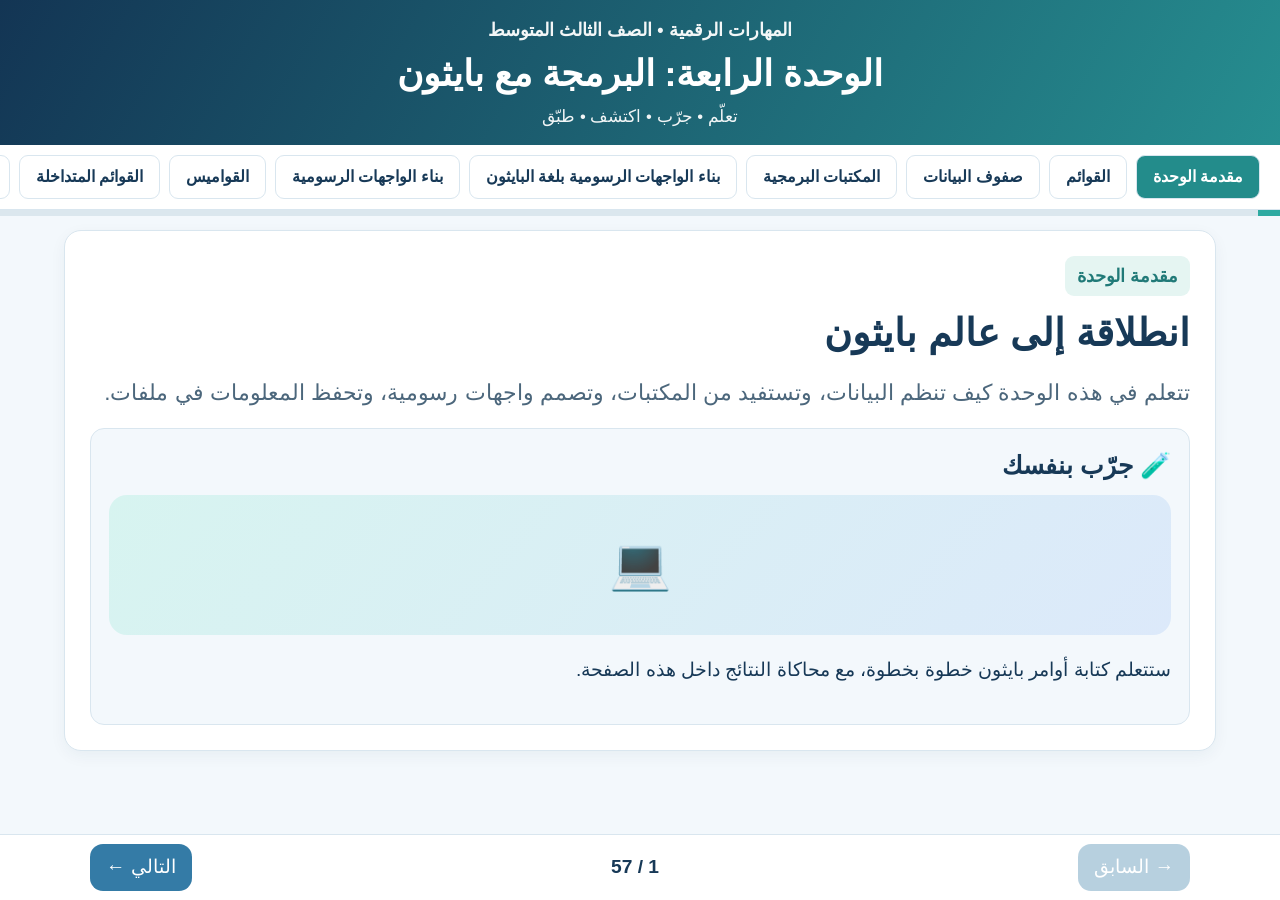
==== commit 1f00abb5: "Remove duplicate individual list-function slides now covered by comprehensive table" ====
--- a/python-unit4.html
+++ b/python-unit4.html
@@ -112,7 +112,7 @@
 .simple-function-table tbody tr:nth-child(even) .simple-function-result{background:#f9dfb8!important}
 .simple-function-table tbody tr:nth-child(odd):hover td{border-color:#378dbb!important}
 .simple-function-table tbody tr:nth-child(even):hover td{border-color:#c38a35!important}
-</style></head><body><header><small>المهارات الرقمية • الصف الثالث المتوسط</small><h1>الوحدة الرابعة: البرمجة مع بايثون</h1><div>تعلّم • جرّب • اكتشف • طبّق</div></header><nav class="tabs" id="tabs"></nav><div id="progress"><div id="bar"></div></div><main class="wrap"><article class="card" id="slide"></article></main><footer><button id="prev">→ السابق</button><b id="counter"></b><button id="next">التالي ←</button></footer><script>
+</style><style id="hide-function-results-v21">.reveal-function-result{padding:0!important;overflow:hidden;border:1px solid #8bbfc0;border-radius:10px}.reveal-function-result summary{cursor:pointer;list-style:none;padding:10px 15px;font-size:clamp(17px,1.4vw,20px);font-weight:700;color:#155e6b;user-select:none}.reveal-function-result summary::-webkit-details-marker{display:none}.reveal-function-result summary:before{content:"＋ ";font-weight:900}.reveal-function-result[open] summary:before{content:"− "}.reveal-function-result[open] summary{border-bottom:1px solid #9bc8c8}.revealed-result{padding:12px 15px;font-size:clamp(17px,1.4vw,20px)}</style><style id="function-results-inline-v22">.result-inline-bar{display:flex;align-items:center;gap:13px;flex-wrap:wrap;margin-top:13px}.result-reveal-btn{border:0;border-radius:12px;background:linear-gradient(135deg,#147e9a,#1e9e92);color:white;font:inherit;font-weight:800;font-size:clamp(17px,1.45vw,21px);padding:10px 22px;cursor:pointer;box-shadow:0 3px 8px #16576d38}.result-reveal-btn:hover{filter:brightness(1.1)}.result-inline-value{background:#e4f6e8;color:#175d40;border:1px solid #9bd7b2;border-radius:10px;padding:10px 15px;font-size:clamp(17px,1.45vw,21px);font-weight:700}.result-inline-value[hidden]{display:none!important}</style><style id="function-title-direction-v24">#slide h2 .function-name{display:inline-block;direction:ltr;unicode-bidi:isolate;white-space:nowrap;font-family:Arial,sans-serif;letter-spacing:0}#slide h2{unicode-bidi:plaintext}</style></head><body><header><small>المهارات الرقمية • الصف الثالث المتوسط</small><h1>الوحدة الرابعة: البرمجة مع بايثون</h1><div>تعلّم • جرّب • اكتشف • طبّق</div></header><nav class="tabs" id="tabs"></nav><div id="progress"><div id="bar"></div></div><main class="wrap"><article class="card" id="slide"></article></main><footer><button id="prev">→ السابق</button><b id="counter"></b><button id="next">التالي ←</button></footer><script>
 const slides=[{"title": "انطلاقة إلى عالم بايثون", "section": "مقدمة الوحدة", "desc": "تتعلم في هذه الوحدة كيف تنظم البيانات، وتستفيد من المكتبات، وتصمم واجهات رسومية، وتحفظ المعلومات في ملفات.", "kind": "intro"}, {"title": "هياكل البيانات", "section": "القوائم وصفوف البيانات", "desc": "هي طرق لتنظيم البيانات وتخزينها؛ منها البسيطة مثل الأعداد والنصوص، وغير البسيطة مثل القوائم والقواميس.", "kind": "concept"}, {"title": "أنشئ قائمة", "section": "القوائم وصفوف البيانات", "desc": "القائمة تجمع عناصر مرتبة بين قوسين مربعين، ويمكن تغيير عناصرها وإضافة عناصر جديدة.", "kind": "list"}, {"title": "الوصول إلى عناصر القائمة", "section": "القوائم وصفوف البيانات", "desc": "يبدأ فهرس عناصر القائمة من الصفر؛ العنصر الأول رقمه 0 والثاني رقمه 1.", "kind": "index"}, {"title": "إضافة وحذف العناصر", "section": "القوائم وصفوف البيانات", "desc": "تضيف append() عنصرًا في نهاية القائمة، وتحذف remove() عنصرًا محددًا بقيمته من القائمة.", "kind": "append"}, {"title": "صفوف البيانات Tuple", "section": "القوائم وصفوف البيانات", "desc": "صف البيانات يشبه القائمة، لكنه غير قابل لتعديل عناصره بعد إنشائه، ويُكتب عادة بين قوسين دائريين.", "kind": "tuple"}, {"title": "اختبر فهمك: القوائم", "section": "القوائم وصفوف البيانات", "desc": "ما رقم فهرس أول عنصر في قائمة بايثون؟", "kind": "quiz:0|1|2|0"}, {"title": "لماذا نستخدم المكتبات؟", "section": "المكتبات البرمجية", "desc": "المكتبة مجموعة تعليمات برمجية جاهزة نعيد استخدامها لتوفير الوقت والجهد.", "kind": "concept"}, {"title": "المكتبات القياسية", "section": "المكتبات البرمجية", "desc": "تضم بايثون مكتبات جاهزة، مثل math للحسابات وrandom للاختيار العشوائي.", "kind": "library"}, {"title": "جرّب دوال الرياضيات", "section": "المكتبات البرمجية", "desc": "استخدم دالة الجذر التربيعي من مكتبة math لحساب جذر عدد.", "kind": "sqrt"}, {"title": "الاختيار العشوائي", "section": "المكتبات البرمجية", "desc": "يمكن اختيار قيمة عشوائية من مجموعة قيم باستخدام random.choice.", "kind": "random"}, {"title": "مدير الحزم pip", "section": "المكتبات البرمجية", "desc": "يُستخدم pip لتثبيت مكتبات إضافية عند توفر بيئة بايثون مناسبة واتصال مطلوب.", "kind": "pip"}, {"title": "اختبر فهمك: المكتبات", "section": "المكتبات البرمجية", "desc": "ما فائدة المكتبات البرمجية؟", "kind": "quiz:إعادة استخدام أكواد جاهزة|حذف بايثون|منع كتابة البرامج|0"}, {"title": "مرحبًا بالواجهات الرسومية", "section": "بناء الواجهات الرسومية", "desc": "تساعد Tkinter في بناء نوافذ وعناصر تفاعل، مثل الأزرار ولوحة الرسم Canvas.", "kind": "gui"}, {"title": "لوحة الرسم Canvas", "section": "بناء الواجهات الرسومية", "desc": "تحدد مساحة الرسم، لون الخلفية، وأبعاد النافذة قبل رسم الأشكال.", "kind": "canvas"}, {"title": "الإحداثيات", "section": "بناء الواجهات الرسومية", "desc": "تُحدد مواضع الرسم باستخدام قيم x وy؛ تزداد x إلى اليمين وy إلى الأسفل.", "kind": "coords"}, {"title": "رسم الأشكال", "section": "بناء الواجهات الرسومية", "desc": "يمكن رسم خطوط ومستطيلات وأشكال بيضاوية على Canvas.", "kind": "shapes"}, {"title": "الأحداث والتفاعل", "section": "بناء الواجهات الرسومية", "desc": "تستجيب الواجهات الرسومية لأحداث مثل النقر بالفأرة والضغط على لوحة المفاتيح.", "kind": "events"}, {"title": "اختبر فهمك: Tkinter", "section": "بناء الواجهات الرسومية", "desc": "ما العنصر المستخدم للرسم داخل نافذة Tkinter؟", "kind": "quiz:Canvas|print|input|0"}, {"title": "ما القاموس؟", "section": "القواميس", "desc": "القاموس يخزن أزواجًا من المفاتيح والقيم، مثل اسم الطالب ودرجته.", "kind": "dict"}, {"title": "الوصول إلى القيم", "section": "القواميس", "desc": "يمكن قراءة قيمة القاموس بذكر مفتاحها بين أقواس مربعة.", "kind": "dictget"}, {"title": "تعديل القاموس", "section": "القواميس", "desc": "يمكن إضافة مفتاح جديد أو تغيير قيمة مفتاح موجود، وكذلك حذف مفتاح.", "kind": "dictedit"}, {"title": "اختبر فهمك: القواميس", "section": "القواميس", "desc": "أي تركيب يربط اسمًا بقيمة؟", "kind": "quiz:القاموس|العدد الصحيح|السلسلة النصية|0"}, {"title": "القوائم المتداخلة", "section": "القوائم المتداخلة", "desc": "يمكن أن تحتوي قائمة على قائمة أخرى، مثل جدول درجات عدة طلاب.", "kind": "nested"}, {"title": "الوصول إلى قيمة متداخلة", "section": "القوائم المتداخلة", "desc": "استخدم فهرسين متتاليين: الأول لاختيار القائمة الداخلية، والثاني لاختيار عنصر منها.", "kind": "nestedget"}, {"title": "تحدي درجات الطلاب", "section": "القوائم المتداخلة", "desc": "تأمل الجدول، ثم اختر الصف والعمود لعرض الدرجة المقابلة.", "kind": "matrix"}, {"title": "لماذا نستخدم الملفات؟", "section": "الملفات", "desc": "تُفقد البيانات الموجودة في ذاكرة التشغيل عند إغلاق البرنامج، بينما تبقى البيانات المحفوظة في الملفات.", "kind": "concept"}, {"title": "فتح ملف نصي", "section": "الملفات", "desc": "تستخدم open لفتح الملف، مع تحديد نمط مثل r للقراءة أو w للكتابة أو a للإلحاق.", "kind": "file"}, {"title": "الكتابة والقراءة", "section": "الملفات", "desc": "يمكن كتابة نص إلى ملف وقراءته لاحقًا. هذا المثال يحاكي ملفًا نصيًا داخل الدرس دون الوصول إلى ملفات جهازك.", "kind": "filedemo"}, {"title": "مشروع الوحدة: حساب الدرجات", "section": "مشروع الوحدة", "desc": "أنشئ قوائم درجات للرياضيات والعلوم والدراسات الاجتماعية، ثم احسب المتوسط وحدد المادة الأعلى.", "kind": "project"}, {"title": "تحدي الختام", "section": "التقويم النهائي", "desc": "أكملت رحلة البرمجة مع بايثون. اختبر مهاراتك ثم جرّب كتابة البرامج على بيئة بايثون حقيقية.", "kind": "final"}];
 
 const bookAdditions=[{"title":"إنشاء القوائم وطباعتها","section":"القوائم وصفوف البيانات","desc":"القائمة هيكل بيانات خطي مرتب، تقبل أرقامًا ونصوصًا وعناصر من أنواع مختلفة، وتُكتب عناصرها بين [ ] مفصولة بفواصل.","kind":"book","example":"nums = [1, 132, 358, 14.5, 7.13]\nfruits = [\"apple\", \"orange\", \"banana\"]\nprint(nums)\nprint(fruits)","explain":"الأقواس المربعة [ ] لإنشاء القائمة، والفاصلة , للفصل بين العناصر. يمكن المرور على العناصر باستخدام for.","source":"١٣٤–١٣٥"},{"title":"الفهرسة الموجبة والسالبة","section":"القوائم وصفوف البيانات","desc":"تبدأ الفهرسة من الصفر. ويمكن استخدام فهرس سالب للعد من نهاية القائمة.","kind":"book","example":"fruits = [\"apple\", \"orange\", \"banana\"]\nprint(fruits[2])  # banana\nprint(fruits[-1]) # banana\nprint(fruits[-2]) # orange","explain":"القوسان [ ] بعد اسم القائمة للوصول إلى عنصر؛ [0] للأول، [1] للثاني، و[-1] للأخير.","source":"١٣٥–١٣٦"},{"title":"تعديل عنصر في القائمة","section":"القوائم وصفوف البيانات","desc":"القوائم قابلة للتغيير، لذا يمكن استبدال قيمة عنصر موجود باستخدام فهرسه.","kind":"book","example":"fruits = [\"apple\", \"orange\", \"banana\"]\nfruits[1] = \"grape\"\nprint(fruits)  # [\"apple\", \"grape\", \"banana\"]","explain":"تحدد [1] العنصر الثاني ثم تستبدل قيمته. هذا يختلف عن الصف البياني الذي لا يقبل التعديل.","source":"١٣٦"},{"title":"دالة len()","section":"القوائم وصفوف البيانات","desc":"تعيد عدد عناصر القائمة. وهي دالة مدمجة تُكتب حول اسم القائمة بأقواس دائرية.","kind":"book","example":"grades = [89, 88, 98, 95]\nprint(len(grades)) # 4","explain":"تُمرر القائمة إلى len(grades) فتحسب العناصر الأربعة، وليس مجموع الدرجات.","source":"١٣٧"},{"title":"دالة sum()","section":"القوائم وصفوف البيانات","desc":"تحسب مجموع عناصر القائمة العددية.","kind":"book","example":"grades = [89, 88, 98, 95]\nprint(sum(grades)) # 370","explain":"sum() للجمع، ولا تصلح لجمع قائمة تحتوي على نصوص وأعداد مختلطة.","source":"١٣٧"},{"title":"دالتا max() وmin()","section":"القوائم وصفوف البيانات","desc":"تعيد max() أكبر قيمة، وتعيد min() أصغر قيمة من القائمة.","kind":"book","example":"grades = [89, 88, 98, 95]\nprint(max(grades)) # 98\nprint(min(grades)) # 88","explain":"يمكن تطبيق min على قائمة حروف قابلة للمقارنة مثل [\"b\",\"a\",\"x\"] فتعيد \"a\". لا تخلط أرقامًا ونصوصًا في المقارنة.","source":"١٣٨"},{"title":"إنشاء قائمة فارغة ثم إضافة العناصر","section":"القوائم وصفوف البيانات","desc":"تبدأ بقائمة فارغة [ ] ثم تستقبل عناصر جديدة باستخدام append().","kind":"book","example":"subjects = []\nfor i in range(3):\n    subject = input(\"Subject: \")\n    subjects.append(subject)\nprint(subjects)","explain":"append(x) تضيف x في نهاية القائمة. لاحظ الأقواس المربعة للقائمة والدائرية لاستدعاء الدالة.","source":"١٣٩"},{"title":"الدالة remove(x): حذف بالقيمة","section":"القوائم وصفوف البيانات","desc":"تحذف أول ظهور للعنصر الذي تساوي قيمته x، وليس العنصر الموجود في الفهرس x.","kind":"book","example":"grades = [89, 88, 98, 95]\ngrades.append(100)\ngrades.remove(88)\nprint(grades) # [89, 98, 95, 100]","explain":"remove(88) تبحث عن القيمة 88 وتحذفها. إذا لم توجد القيمة يحدث خطأ ValueError. هذا هو الحذف المعروض في الكتاب.","source":"١٣٩–١٤٠"},{"title":"الدالة count(x): عدّ التكرارات","section":"القوائم وصفوف البيانات","desc":"تعيد عدد مرات ظهور قيمة معينة داخل القائمة.","kind":"book","example":"grades = [89, 88, 98, 95]\ngrades.append(88)\nprint(grades.count(88)) # 2","explain":"القيمة 88 ظهرت مرتين؛ لا تحذف الدالة شيئًا، بل تعيد العدد فقط.","source":"١٣٩–١٤٠"},{"title":"الدالة sort(): ترتيب تصاعدي","section":"القوائم وصفوف البيانات","desc":"ترتب عناصر القائمة نفسها تصاعديًا.","kind":"book","example":"grades = [89, 98, 95, 100]\ngrades.sort()\nprint(grades) # [89, 95, 98, 100]","explain":"sort() تغير ترتيب القائمة الأصلية؛ الأقواس فارغة لأننا لم نمرر وسيطًا.","source":"١٣٩–١٤٠"},{"title":"الدالة reverse(): عكس الترتيب","section":"القوائم وصفوف البيانات","desc":"تعكس الترتيب الحالي للعناصر، ولا ترتبها تصاعديًا أو تنازليًا بحسب القيمة.","kind":"book","example":"grades = [89, 98, 95, 100]\ngrades.reverse()\nprint(grades) # [100, 95, 98, 89]","explain":"الفرق مهم: reverse() تقلب ترتيب العناصر الحالي، أما sort() فترتبها بحسب القيمة.","source":"١٣٩–١٤٠"},{"title":"الدالة clear(): إفراغ القائمة","section":"القوائم وصفوف البيانات","desc":"تحذف جميع العناصر من القائمة مع بقاء القائمة نفسها.","kind":"book","example":"grades = [89, 98, 95, 100]\ngrades.clear()\nprint(grades) # []","explain":"بعد clear() تصبح القائمة فارغة [ ]، بخلاف remove(x) التي تحذف قيمة محددة.","source":"١٣٩–١٤١"},{"title":"تدريب الدوال: قائمة المشتريات","section":"القوائم وصفوف البيانات","desc":"طبّق دالتي الحذف وعد العناصر على المثال الوارد في الكتاب.","kind":"book","example":"groceryList = [\"salad\", \"fruits\", \"vegetables\", \"dairy\"]\ngroceryList.remove(\"dairy\")\nprint(len(groceryList)) # 3","explain":"لإزالة dairy نستخدم remove(\"dairy\")، ولعرض عدد العناصر المتبقية نستخدم len(groceryList).","source":"١٤١"},{"title":"صفوف البيانات: عدم قابلية التعديل","section":"القوائم وصفوف البيانات","desc":"الصف Tuple مرتب لكنه غير قابل لتغيير عناصره بعد إنشائه.","kind":"book","example":"personalInfo = (\"Khaled\", \"khaled@edu.sa\", 1234)\nprint(personalInfo[0])\n# personalInfo[0] = \"Saad\"  # TypeError","explain":"يُنشأ الصف بالأقواس ( )، ويُقرأ عنصره بالأقواس [ ]. محاولة تغيير العنصر تُنتج خطأ TypeError.","source":"١٤٢–١٤٤"},{"title":"المكتبات والنماذج البرمجية","section":"المكتبات البرمجية","desc":"تضم مكتبة بايثون القياسية نماذج جاهزة ودوال يمكن إعادة استخدامها بدل كتابة كل وظيفة من الصفر.","kind":"book","example":"import math\nprint(math.sqrt(81))\nfrom math import floor\nprint(floor(3.8))","explain":"import لاستيراد النموذج كاملًا، وfrom ... import لاستيراد دالة محددة. تشرح صفحات الكتاب الفرق بين المكتبة والنموذج والدالة.","source":"١٤٨–١٥٤"},{"title":"نماذج النظام والرياضيات والوقت","section":"المكتبات البرمجية","desc":"يقدم الكتاب نماذج مثل sys وos وmath وtime وdatetime وtkinter، ويعرض أمثلة لاستدعاء دوالها.","kind":"book","example":"import sys\nimport os\nimport math\nimport datetime\nprint(sys.platform)\nprint(os.getcwd())\nprint(math.pi)\nprint(datetime.date.today())","explain":"sys لمعلومات النظام، وos للتعامل مع بيئة التشغيل، وmath للرياضيات، وdatetime للتاريخ. قد تختلف النتائج بحسب الجهاز.","source":"١٥٤–١٦٢"},{"title":"الزوايا والدوال الرياضية","section":"المكتبات البرمجية","desc":"تستخدم دوال sin وcos وtan قياس الزاوية بالتقدير الدائري، وليس الدرجات مباشرة.","kind":"book","example":"import math\nangle = math.radians(60)\nprint(math.sin(angle))\nprint(math.cos(angle))","explain":"تحول radians(60) الستين درجة إلى راديان قبل تمريرها إلى الدوال المثلثية.","source":"١٥٨–١٥٩"},{"title":"مكتبة pygame وإنشاء الشاشة","section":"المكتبات البرمجية","desc":"يشرح الكتاب تثبيت pygame وتهيئتها وإنشاء نافذة وتحديد الألوان وأبعاد الشاشة.","kind":"book","example":"import pygame\npygame.init()\nscreen = pygame.display.set_mode((500, 400))\npygame.display.set_caption(\"My screen\")","explain":"تحتاج pygame إلى تثبيت منفصل في بيئة بايثون. الزوج (500, 400) يمثل العرض والارتفاع، والألوان قد تُمثل بقيم RGB.","source":"١٦٣–١٦٨"},{"title":"تكينتر: الألوان ولوحة الرسم","section":"بناء الواجهات الرسومية بلغة البايثون","desc":"يمكن تحديد الألوان بأسمائها أو قيمها، وتُنشأ لوحة Canvas لرسم الأشكال.","kind":"book","example":"from tkinter import *\nwindow = Tk()\ncanvas = Canvas(window, bg=\"teal\", width=600, height=200)\ncanvas.pack()\nwindow.mainloop()","explain":"تحدد bg لون الخلفية، وwidth العرض، وheight الارتفاع. pack() تعرض اللوحة في النافذة.","source":"١٧١–١٧٤"},{"title":"الأحداث والتفاعل مع الفأرة","section":"بناء الواجهات الرسومية بلغة البايثون","desc":"يربط bind الحدث بدالة تستجيب للنقر أو حركة مؤشر الفأرة.","kind":"book","example":"def callback(event):\n    print(event.x, event.y)\ncanvas.bind(\"<Button-1>\", callback)","explain":"<Button-1> لنقرة الفأرة اليسرى. يمرر الحدث إحداثيات النقر، ويُكتب اسم callback دون أقواس عند الربط.","source":"١٧٥–١٧٦"},{"title":"رسم الخط والمثلث والمستطيل والبيضاوي","section":"بناء الواجهات الرسومية بلغة البايثون","desc":"يعرض الكتاب دوال الرسم باستخدام إحداثيات النقاط على لوحة Canvas.","kind":"book","example":"canvas.create_line(20, 30, 180, 100)\ncanvas.create_polygon(20, 120, 80, 30, 140, 120)\ncanvas.create_rectangle(180, 30, 280, 120)\ncanvas.create_oval(300, 30, 420, 120)","explain":"تُقرأ الإحداثيات في أزواج x,y. يبدأ المحور الرأسي من أعلى اللوحة ويتجه للأسفل.","source":"١٧٣–١٨٠"},{"title":"إنشاء القاموس بطريقتين","section":"القواميس","desc":"ينشأ القاموس إما بأقواس { } مع أزواج مفتاح:قيمة، أو باستخدام dict().","kind":"book","example":"gulf = {\"Oman\": \"Muscat\", \"Bahrain\": \"Manama\"}\nother = dict(Oman=\"Muscat\", Bahrain=\"Manama\")\nprint(gulf)","explain":"كل مفتاح فريد؛ لا يمكن استخدام رقم فهرس للوصول إلى عنصر كما في القائمة.","source":"١٨٤–١٨٦"},{"title":"الوصول إلى قيم القاموس","section":"القواميس","desc":"تصل إلى القيمة إما باستخدام المفتاح بين [ ] أو باستخدام get().","kind":"book","example":"gulf = {\"Oman\": \"Muscat\", \"Bahrain\": \"Manama\"}\nprint(gulf[\"Oman\"])\nprint(gulf.get(\"Bahrain\"))","explain":"المفتاح وليس رقم الموقع هو وسيلة الوصول. get() تعيد None عند غياب المفتاح افتراضيًا، بينما [ ] قد تثير KeyError.","source":"١٨٧"},{"title":"تحديث القاموس وإظهار مفاتيحه وقيمه","section":"القواميس","desc":"يمكن تعديل القيم وإضافة أزواج جديدة باستخدام update()، وعرض المفاتيح والقيم باستخدام keys() وvalues().","kind":"book","example":"students = {\"Khalid\": 154327, \"Saad\": 154876}\nstudents.update({\"Ahmed\": 174527})\nstudents.update({\"Saad\": 154651})\nprint(students.keys())\nprint(students.values())","explain":"update() تضيف مفتاحًا جديدًا أو تغير قيمة مفتاح موجود. keys() للمفاتيح وvalues() للقيم.","source":"١٨٨–١٨٩"},{"title":"حذف عناصر القاموس","section":"القواميس","desc":"يمكن حذف زوج معين باستخدام del، أو حذف جميع العناصر باستخدام clear().","kind":"book","example":"gulf = {\"Oman\": \"Muscat\", \"Bahrain\": \"Manama\"}\ndel gulf[\"Oman\"]\nprint(gulf)\ngulf.clear()\nprint(gulf) # {}","explain":"del gulf[\"Oman\"] تحذف المفتاح وقيمته، وclear() تفرغ القاموس مع بقائه.","source":"١٩٠–١٩١"},{"title":"قوائم متداخلة من أنواع مختلفة","section":"القوائم المتداخلة","desc":"يمكن أن تضم القائمة قائمة داخلية إلى جانب عناصر أخرى مثل النصوص والأعداد.","kind":"book","example":"data = [3, [ \"a\", \"b\", \"c\" ], 7.5, -2, \"orange\"]\nprint(data[1])","explain":"الأقواس المربعة الخارجية تجمع عناصر القائمة الرئيسية، والداخلية تجمع عناصر قائمة فرعية.","source":"١٩٥–١٩٦"},{"title":"التكرارات المتداخلة","section":"القوائم المتداخلة","desc":"يمكن المرور على القوائم الداخلية باستخدام حلقتين متداخلتين.","kind":"book","example":"data = [[1, 2], [\"c\", \"d\"]]\nfor row in data:\n    for item in row:\n        print(item)","explain":"الحلقة الخارجية تمر على القوائم الفرعية، والداخلية تمر على عناصر كل قائمة.","source":"١٩٧–١٩٨"},{"title":"أنماط فتح الملفات","section":"الملفات","desc":"تستخدم open() اسم الملف ونمط التشغيل: r للقراءة، وw للكتابة مع استبدال المحتوى، وa للإلحاق، وr+ للقراءة والكتابة في ملف موجود.","kind":"book","example":"f = open(\"file.txt\", \"r\")\ntext = f.read()\nf.close()","explain":"يجب وجود الملف عند استخدام r أو r+. ينشئ w وa ملفًا إذا لم يكن موجودًا. أغلق الملف بعد الانتهاء.","source":"٢٠١–٢٠٣"},{"title":"قراءة ملف سطرًا بسطر","section":"الملفات","desc":"تقرأ readline() سطرًا واحدًا في كل استدعاء، بينما تقرأ readlines() جميع الأسطر في قائمة.","kind":"book","example":"f = open(\"file.txt\", \"r\")\nprint(f.readline())\nprint(f.readlines())\nf.close()","explain":"يُبقي الحرف \\n على نهاية السطر غالبًا، ويمكن استخدام replace(\"\\n\", \"\") لإزالته عند تخزين أسماء المدن.","source":"٢٠٤، ٢٠٧–٢٠٨"},{"title":"الفرق بين الإلحاق والكتابة","section":"الملفات","desc":"النمط a يضيف في نهاية الملف، أما w فيستبدل المحتوى السابق.","kind":"book","example":"f = open(\"cities.txt\", \"w\")\nf.write(\"Riyadh\\n\")\nf.close()\nf = open(\"cities.txt\", \"a\")\nf.write(\"Jeddah\\n\")\nf.close()","explain":"\\n ينشئ سطرًا جديدًا. لا تستخدم w لإضافة بيانات إلى ملف تريد الاحتفاظ بمحتواه القديم.","source":"٢٠٥–٢٠٦"},{"title":"ملف المدن وقائمة الأسطر","section":"الملفات","desc":"يمكن تحويل الأسطر المقروءة من ملف إلى عناصر قائمة، ثم إزالة محارف الانتقال للسطر.","kind":"book","example":"cities = []\nf = open(\"cities.txt\", \"r\")\nfor line in f:\n    cities.append(line.replace(\"\\n\", \"\"))\nf.close()\nprint(cities)","explain":"تستخدم append() لإضافة كل مدينة إلى القائمة بعد تنظيف النص.","source":"٢٠٧–٢٠٨"},{"title":"البحث عن كلمة في ملف","section":"الملفات","desc":"يوظف مثال الكتاب قراءة الأسطر وعد مرات ظهور كلمة يكتبها المستخدم.","kind":"book","example":"f = open(\"Riyadh.txt\", \"r\")\nword = input(\"Type a word: \")\ncount = 0\nfor line in f:\n    count += line.count(word)\nf.close()\nprint(count)","explain":"تجمع الحلقة عدد مرات ظهور الكلمة في أسطر الملف. تعتمد النتيجة على محتوى الملف وطريقة مطابقة النص.","source":"٢٠٨–٢٠٩"},{"title":"حساب مجموع الدرجات ومتوسطها من ملف","section":"الملفات","desc":"تُقرأ الدرجات من الملف، وتحوّل إلى أعداد، ثم يُحسب مجموعها ومتوسطها.","kind":"book","example":"grades = [85, 90, 93, 87, 98]\ntotal = sum(grades)\naverage = total / len(grades)\nprint(total)   # 453\nprint(average) # 90.6","explain":"يشرح الكتاب قراءة الدرجات من ملف، ثم تحويلها إلى أعداد، وحساب المجموع والمتوسط وإلحاق النتيجة بالملف.","source":"٢٠٩–٢١١"},{"title":"تدريبات الوحدة والمشروع","section":"مشروع الوحدة","desc":"تتضمن نهاية الوحدة تدريبات على الملفات ومشروع حساب درجات مواد الرياضيات والعلوم والدراسات الاجتماعية.","kind":"book","example":"math = [85, 90, 95]\nscience = [88, 92, 91]\nsocial = [90, 94, 96]\nprint(sum(math) / len(math))","explain":"تطبيق شامل على القوائم والتكرار والمجموع والمتوسط والملفات، يتبعه تقويم مهارات الوحدة.","source":"٢١٢–٢١٧"}];
@@ -128,7 +128,7 @@
 placeBefore('project',bookAdditions.filter(x=>x.section==='مشروع الوحدة'));
 
 // جدول الدوال كما ورد في صفحات ١٣٧ و١٣٩ من الكتاب، قبل الأمثلة التطبيقية
-const functionTableSlide={title:"جدول الدوال المستخدمة مع القوائم",section:"القوائم وصفوف البيانات",desc:"تعرّف أولًا على اسم كل دالة واستخدامها كما في الكتاب، ثم انتقل إلى مثال مستقل يوضح عملها ونتيجتها.",kind:"functionsTable"};
+const functionTableSlide={title:"جدول الدوال المستخدمة مع القوائم",section:"القوائم وصفوف البيانات",desc:"جدول شامل يعرض اسم كل دالة واستخدامها ومثالها البرمجي، مع إمكانية كشف النتيجة عند الحاجة.",kind:"functionsTable"};
 const firstFunction=slides.findIndex(s=>s.title==="دالة len()");
 if(firstFunction>=0)slides.splice(firstFunction,0,functionTableSlide);
 // ترتيب صريح: كل دروس القوائم ودوالها أولًا، ثم درس الصفوف مستقلًا
@@ -144,10 +144,21 @@
  tupleSlides.forEach(s=>s.section='صفوف البيانات');
  slides.splice(firstLists,unitSlides.length,...listSlides,...tupleSlides);
 }
+// حذف شرائح شرح الدوال المنفردة بعد دمجها مع الأمثلة في الجدول الشامل
+const coveredFunctionTitles=new Set([
+'دالة len()','دالة sum()','دالتا max() وmin()',
+'إنشاء قائمة فارغة ثم إضافة العناصر',
+'الدالة remove(x): حذف بالقيمة','الدالة count(x): عدّ التكرارات',
+'الدالة sort(): ترتيب تصاعدي','الدالة reverse(): عكس الترتيب',
+'الدالة clear(): إفراغ القائمة'
+]);
+for(let i=slides.length-1;i>=0;i--){if(coveredFunctionTitles.has(slides[i].title))slides.splice(i,1)}
 const groups=[...new Set(slides.map(x=>x.section))];let page=(()=>{try{let n=Number(localStorage.getItem('python_unit_slide'));return Number.isInteger(n)&&n>=0&&n<slides.length?n:0}catch{return 0}})();
 const $=id=>document.getElementById(id);const code=(s)=>'<pre>'+s.replaceAll('&','&amp;').replaceAll('<','&lt;')+'</pre>';const btn=(label,fn)=>'<button class="action" onclick="'+fn+'">'+label+'</button>';const out='<output id="out">اضغط على الزر لتجربة المثال</output>';
 function demo(s){let k=s.kind, t='';switch(k){
 case 'functionsTable':{
+const cleanFunctionExamples={"len(listName)":"grades = [89, 88, 98, 95]\nprint(len(grades))","sum(listName)":"grades = [89, 88, 98, 95]\nprint(sum(grades))","max(listName)":"grades = [89, 88, 98, 95]\nprint(max(grades))","min(listName)":"grades = [89, 88, 98, 95]\nprint(min(grades))","listName.append(x)":"grades = [89, 88, 98, 95]\ngrades.append(100)\nprint(grades)","listName.remove(x)":"grades = [89, 88, 98, 95, 100]\ngrades.remove(88)\nprint(grades)","listName.count(x)":"grades = [89, 88, 89, 95]\nprint(grades.count(89))","listName.sort()":"grades = [98, 89, 100, 95]\ngrades.sort()\nprint(grades)","listName.reverse()":"grades = [89, 98, 95, 100]\ngrades.reverse()\nprint(grades)","listName.clear()":"grades = [89, 88, 98, 95]\ngrades.clear()\nprint(grades)"};
+
 const rows=[
 ['len(listName)','تعيد عدد عناصر القائمة.','دالة len()'],
 ['sum(listName)','تعيد مجموع عناصر القائمة العددية.','دالة sum()'],
@@ -163,10 +174,10 @@
 t='<p class="book-table-intro">دوال القوائم وأمثلتها البرمجية — وفق ترتيب الكتاب المدرسي.</p>';
 for(let part=0;part<2;part++){
 const group=rows.slice(part===0?0:4,part===0?4:10);
-t+='<div class="book-table-wrap"><table class="book-functions simple-function-table"><thead><tr><th>اسم الدالة</th><th>المثال البرمجي والنتيجة</th></tr></thead><tbody>'+group.map(([name,description,target])=>{
+t+='<div class="book-table-wrap"><table class="book-functions simple-function-table"><thead><tr><th>اسم الدالة</th><th>المثال البرمجي</th></tr></thead><tbody>'+group.map(([name,description,target])=>{
 const lesson=slides.find(s=>s.title===target);
 const result=functionResults[name]??'';
-return '<tr><td class="function-name-cell"><bdi dir="ltr"><code>'+escapeText(name)+'</code></bdi><p>'+escapeText(description)+'</p></td><td class="function-example-cell">'+code(lesson?.example??'')+'<div class="simple-function-result"><strong>النتيجة:</strong> <bdi dir="ltr">'+escapeText(result)+'</bdi></div></td></tr>'
+return '<tr><td class="function-name-cell"><bdi dir="ltr"><code>'+escapeText(name)+'</code></bdi><p>'+escapeText(description)+'</p></td><td class="function-example-cell">'+code(cleanFunctionExamples[name]??lesson?.example??'')+'<div class="result-inline-bar"><button type="button" class="result-reveal-btn" data-reveal="true">إظهار النتيجة</button><output class="result-inline-value" hidden><strong>النتيجة:</strong> <bdi dir="ltr">'+escapeText(result)+'</bdi></output></div></td></tr>'
 }).join('')+'</tbody></table></div>';
 }
 t+='<p class="book-table-note">ملاحظة: دوال len وsum وmax وmin تُستدعى مباشرة، أما append وremove وcount وsort وreverse وclear فتُكتب بعد اسم القائمة ونقطة. حذف قيمة محددة يكون باستخدام remove(x).</p>';break;}
@@ -240,6 +251,6 @@
 cell.querySelector('.inline-example-hide').onclick=()=>{detail.hidden=true;button.textContent='جرّب المثال';button.setAttribute('aria-expanded','false')};
 cell.querySelector('.inline-example-run').onclick=()=>{const out=cell.querySelector('.inline-example-result');out.hidden=false;out.textContent='النتيجة: '+result};
 }
-function render(){let s=slides[page];$('slide').innerHTML='<span class="tag">'+s.section+'</span><h2>'+s.title+'</h2><p class="lead">'+s.desc+'</p>'+explainStructure(s)+'<div class="demo"><h3>🧪 جرّب بنفسك</h3>'+demo(s)+'</div>';$('counter').textContent=(page+1)+' / '+slides.length;$('bar').style.width=((page+1)/slides.length*100)+'%';$('prev').disabled=page===0;$('next').disabled=page===slides.length-1;$('tabs').innerHTML=groups.map(g=>'<button class="'+(g===s.section?'active':'')+'" onclick="go('+slides.findIndex(x=>x.section===g)+')">'+g+'</button>').join('');try{localStorage.setItem('python_unit_slide',page)}catch{}if(s.kind==='functionsTable'){document.querySelectorAll('.book-example-button').forEach(button=>{button.addEventListener('click',()=>{const target=button.dataset.lesson;const n=slides.findIndex(slide=>slide.title===target);if(n>=0)toggleInlineFunctionExample(button,slides[n],button.closest('tr').querySelector('code').textContent);else{button.textContent='المثال غير موجود';button.disabled=true}})})}if(s.kind==='tuple'){const b=$('tupleRun');if(b)b.addEventListener('click',()=>{const o=$('out');o.textContent='النتيجة: red — العنصر الأول في الصف، وفهرسه ٠';o.style.display='block';o.style.background='#c9f3df';o.style.color='#155b40';});}if(s.kind==='coords')drawPoint();if(s.kind==='index'){let b=$('indexRun');b.addEventListener('click',()=>{let o=$('out');o.textContent='النتيجة: orange — لأن الفهرس ١ يشير إلى العنصر الثاني';o.style.display='block';o.style.background='#c9f3df';o.style.color='#155b40';let tiles=document.querySelectorAll('#indexChoices .tile');tiles.forEach((t,i)=>{t.style.border=i===1?'3px solid #238c8b':'1px solid #b8d3e0';t.style.background=i===1?'#e2f7ef':'#fff'});});}}
+function render(){let s=slides[page];$('slide').innerHTML='<span class="tag">'+s.section+'</span><h2>'+formatLessonTitle(s.title)+'</h2><p class="lead">'+s.desc+'</p>'+explainStructure(s)+'<div class="demo"><h3>🧪 جرّب بنفسك</h3>'+demo(s)+'</div>';$('counter').textContent=(page+1)+' / '+slides.length;$('bar').style.width=((page+1)/slides.length*100)+'%';$('prev').disabled=page===0;$('next').disabled=page===slides.length-1;$('tabs').innerHTML=groups.map(g=>'<button class="'+(g===s.section?'active':'')+'" onclick="go('+slides.findIndex(x=>x.section===g)+')">'+g+'</button>').join('');try{localStorage.setItem('python_unit_slide',page)}catch{}if(s.kind==='functionsTable'){document.querySelectorAll('.result-reveal-btn').forEach(b=>b.addEventListener('click',()=>{const o=b.nextElementSibling;o.hidden=!o.hidden;b.textContent=o.hidden?'إظهار النتيجة':'إخفاء النتيجة'}));document.querySelectorAll('.book-example-button').forEach(button=>{button.addEventListener('click',()=>{const target=button.dataset.lesson;const n=slides.findIndex(slide=>slide.title===target);if(n>=0)toggleInlineFunctionExample(button,slides[n],button.closest('tr').querySelector('code').textContent);else{button.textContent='المثال غير موجود';button.disabled=true}})})}if(s.kind==='tuple'){const b=$('tupleRun');if(b)b.addEventListener('click',()=>{const o=$('out');o.textContent='النتيجة: red — العنصر الأول في الصف، وفهرسه ٠';o.style.display='block';o.style.background='#c9f3df';o.style.color='#155b40';});}if(s.kind==='coords')drawPoint();if(s.kind==='index'){let b=$('indexRun');b.addEventListener('click',()=>{let o=$('out');o.textContent='النتيجة: orange — لأن الفهرس ١ يشير إلى العنصر الثاني';o.style.display='block';o.style.background='#c9f3df';o.style.color='#155b40';let tiles=document.querySelectorAll('#indexChoices .tile');tiles.forEach((t,i)=>{t.style.border=i===1?'3px solid #238c8b':'1px solid #b8d3e0';t.style.background=i===1?'#e2f7ef':'#fff'});});}}
 function go(n){page=Math.min(slides.length-1,Math.max(0,n));render();window.scrollTo({top:0,behavior:'instant'})}function showResult(x){$('out').textContent='النتيجة: '+x}function quiz(n,correct){showResult(n===correct?'✅ إجابة صحيحة!':'❌ حاول مرة أخرى')}function drawPoint(){let c=$('cv');if(!c)return;let ctx=c.getContext('2d'),x=+$('x').value,y=+$('y').value;ctx.clearRect(0,0,310,170);ctx.strokeStyle='#aacbd1';ctx.beginPath();ctx.moveTo(0,0);ctx.lineTo(310,0);ctx.moveTo(0,0);ctx.lineTo(0,170);ctx.stroke();ctx.fillStyle='#238c8b';ctx.beginPath();ctx.arc(x,y,9,0,7);ctx.fill();showResult('x = '+x+' ، y = '+y)}function drawShape(type){let c=$('cv').getContext('2d');c.clearRect(0,0,310,170);c.fillStyle='#238c8b';if(type==='rect')c.fillRect(40,40,180,90);else{c.beginPath();c.arc(150,85,55,0,7);c.fill()}}function saveText(){try{localStorage.setItem('python_demo_file',$('fileText').value);showResult('تم الحفظ داخل المحاكاة')}catch{showResult('الحفظ غير متاح في هذا المتصفح')}}function readText(){showResult(localStorage.getItem('python_demo_file')??'لا يوجد نص محفوظ')}function calcProject(){let names=['الرياضيات','العلوم','الدراسات الاجتماعية'],ids=['math','science','social'];let arr=ids.map(id=>$(id).value.split(',').map(Number));if(arr.some(a=>a.length!==3||a.some(n=>!Number.isFinite(n)||n<0||n>100))){showResult('أدخل ثلاث درجات صحيحة من 0 إلى 100 لكل مادة');return}let av=arr.map(a=>a.reduce((x,y)=>x+y,0)/a.length),top=av.indexOf(Math.max(...av)),count=arr.flat().filter(x=>x===19).length;showResult('متوسط جميع الدرجات: '+(arr.flat().reduce((a,b)=>a+b,0)/9).toFixed(1)+' | أعلى متوسط: '+names[top]+' ('+av[top].toFixed(1)+') | تكرار الدرجة 19: '+count)}$('prev').onclick=()=>go(page-1);$('next').onclick=()=>go(page+1);render();
 </script></body></html>
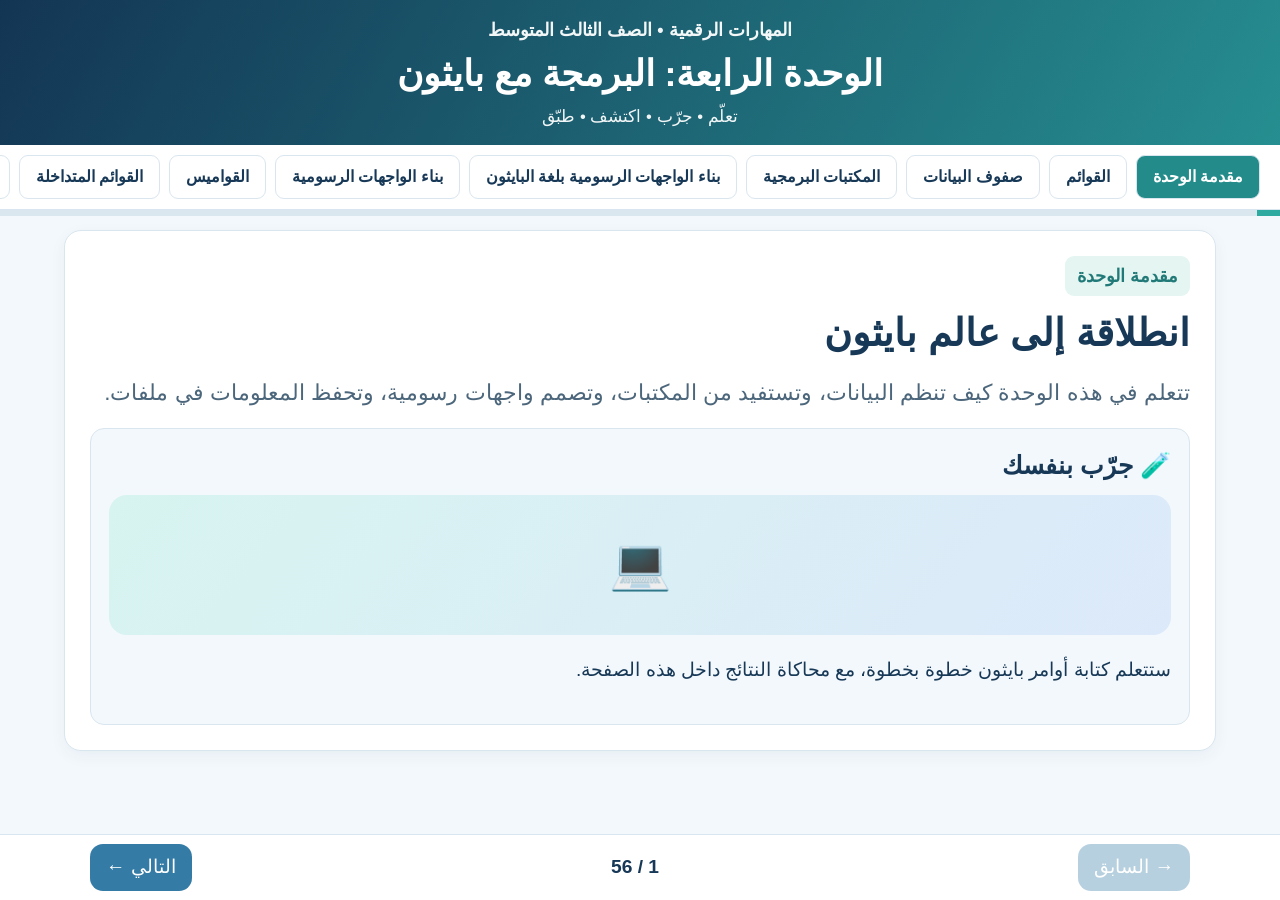
==== commit 103e7c7e: "Remove duplicate tuple immutability slide shown as page 12" ====
--- a/python-unit4.html
+++ b/python-unit4.html
@@ -132,17 +132,21 @@
 const firstFunction=slides.findIndex(s=>s.title==="دالة len()");
 if(firstFunction>=0)slides.splice(firstFunction,0,functionTableSlide);
 // ترتيب صريح: كل دروس القوائم ودوالها أولًا، ثم درس الصفوف مستقلًا
-const firstLists=slides.findIndex(s=>s.kind==='concept');
-const firstLibraries=slides.findIndex(s=>s.kind==='library');
-if(firstLists>=0&&firstLibraries>firstLists){
- const unitSlides=slides.slice(firstLists,firstLibraries);
- const tupleSlides=unitSlides.filter(s=>s.kind==='tuple'||s.title.includes('صفوف البيانات')||s.title.includes('Tuple'));
- const listSlides=unitSlides.filter(s=>!tupleSlides.includes(s));
- const quizIndex=listSlides.findIndex(s=>s.kind==='quizlist');
- if(quizIndex>=0){const [quiz]=listSlides.splice(quizIndex,1);listSlides.push(quiz)}
- listSlides.forEach(s=>s.section='القوائم');
- tupleSlides.forEach(s=>s.section='صفوف البيانات');
- slides.splice(firstLists,unitSlides.length,...listSlides,...tupleSlides);
+// ترتيب الدرس بحسب الكتاب: القوائم ثم صفوف البيانات ثم المكتبات
+// تجميع الصفوف مستقلاً عن موقعها السابق؛ لا نعتمد على أول شريحة من نوع library
+const isTupleSlide=s=>s.kind==='tuple'||s.title.includes('صفوف البيانات')||s.title.includes('Tuple');
+const tupleSectionSlides=slides.filter(isTupleSlide);
+for(let i=slides.length-1;i>=0;i--){if(isTupleSlide(slides[i]))slides.splice(i,1)}
+const firstLibrarySection=slides.findIndex(s=>s.section==='المكتبات البرمجية');
+if(firstLibrarySection>=0){
+ const beforeLibrary=slides.slice(0,firstLibrarySection);
+ const listSectionSlides=beforeLibrary.filter(s=>s.section==='القوائم وصفوف البيانات'||s.section==='القوائم');
+ const otherBefore=beforeLibrary.filter(s=>!listSectionSlides.includes(s));
+ listSectionSlides.forEach(s=>s.section='القوائم');
+ tupleSectionSlides.forEach(s=>s.section='صفوف البيانات');
+ slides.splice(0,firstLibrarySection,...otherBefore,...listSectionSlides,...tupleSectionSlides);
+}else{
+ tupleSectionSlides.forEach(s=>{s.section='صفوف البيانات';slides.push(s)});
 }
 // حذف شرائح شرح الدوال المنفردة بعد دمجها مع الأمثلة في الجدول الشامل
 const coveredFunctionTitles=new Set([
@@ -153,6 +157,8 @@
 'الدالة clear(): إفراغ القائمة'
 ]);
 for(let i=slides.length-1;i>=0;i--){if(coveredFunctionTitles.has(slides[i].title))slides.splice(i,1)}
+// إزالة الشريحة المكررة عن عدم قابلية تعديل الصفوف؛ تبقى شريحة شرح Tuple الأساسية
+for(let i=slides.length-1;i>=0;i--){if(slides[i].title==='صفوف البيانات: عدم قابلية التعديل')slides.splice(i,1)}
 const groups=[...new Set(slides.map(x=>x.section))];let page=(()=>{try{let n=Number(localStorage.getItem('python_unit_slide'));return Number.isInteger(n)&&n>=0&&n<slides.length?n:0}catch{return 0}})();
 const $=id=>document.getElementById(id);const code=(s)=>'<pre>'+s.replaceAll('&','&amp;').replaceAll('<','&lt;')+'</pre>';const btn=(label,fn)=>'<button class="action" onclick="'+fn+'">'+label+'</button>';const out='<output id="out">اضغط على الزر لتجربة المثال</output>';
 function demo(s){let k=s.kind, t='';switch(k){
